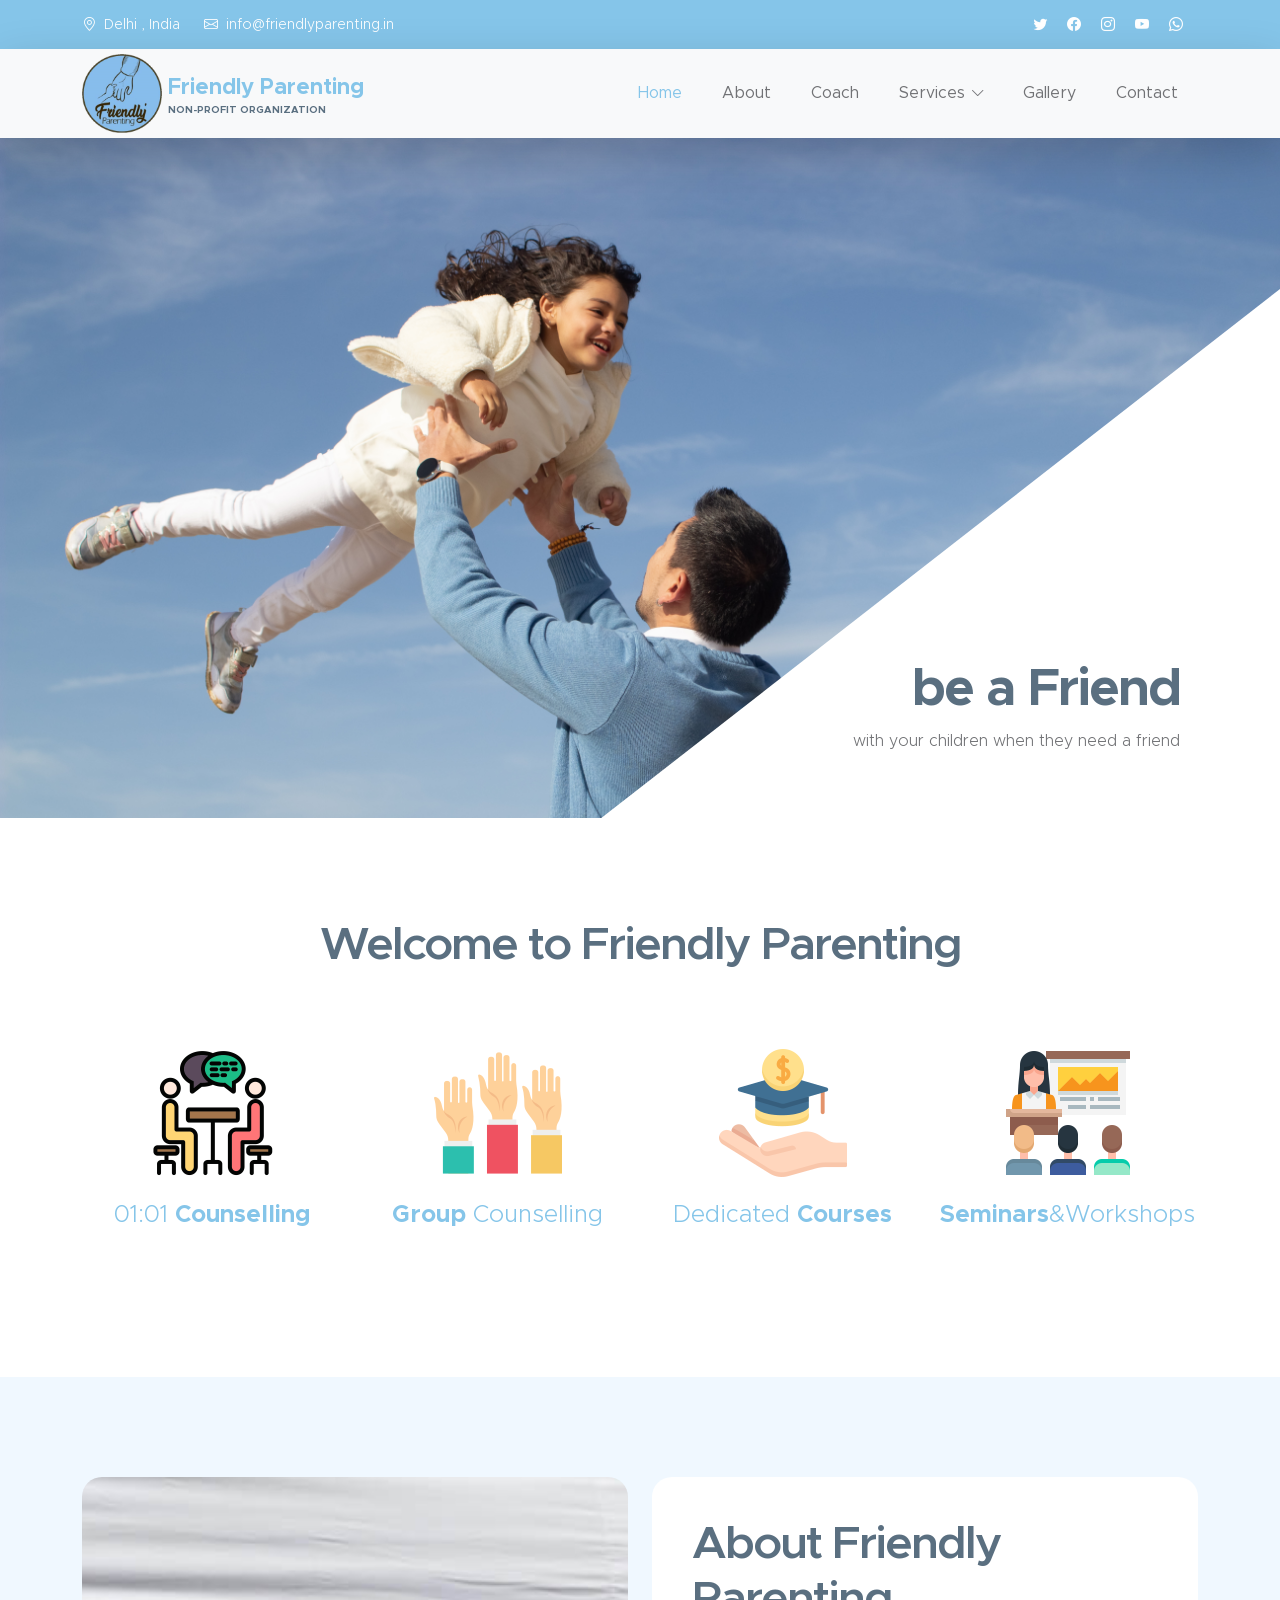
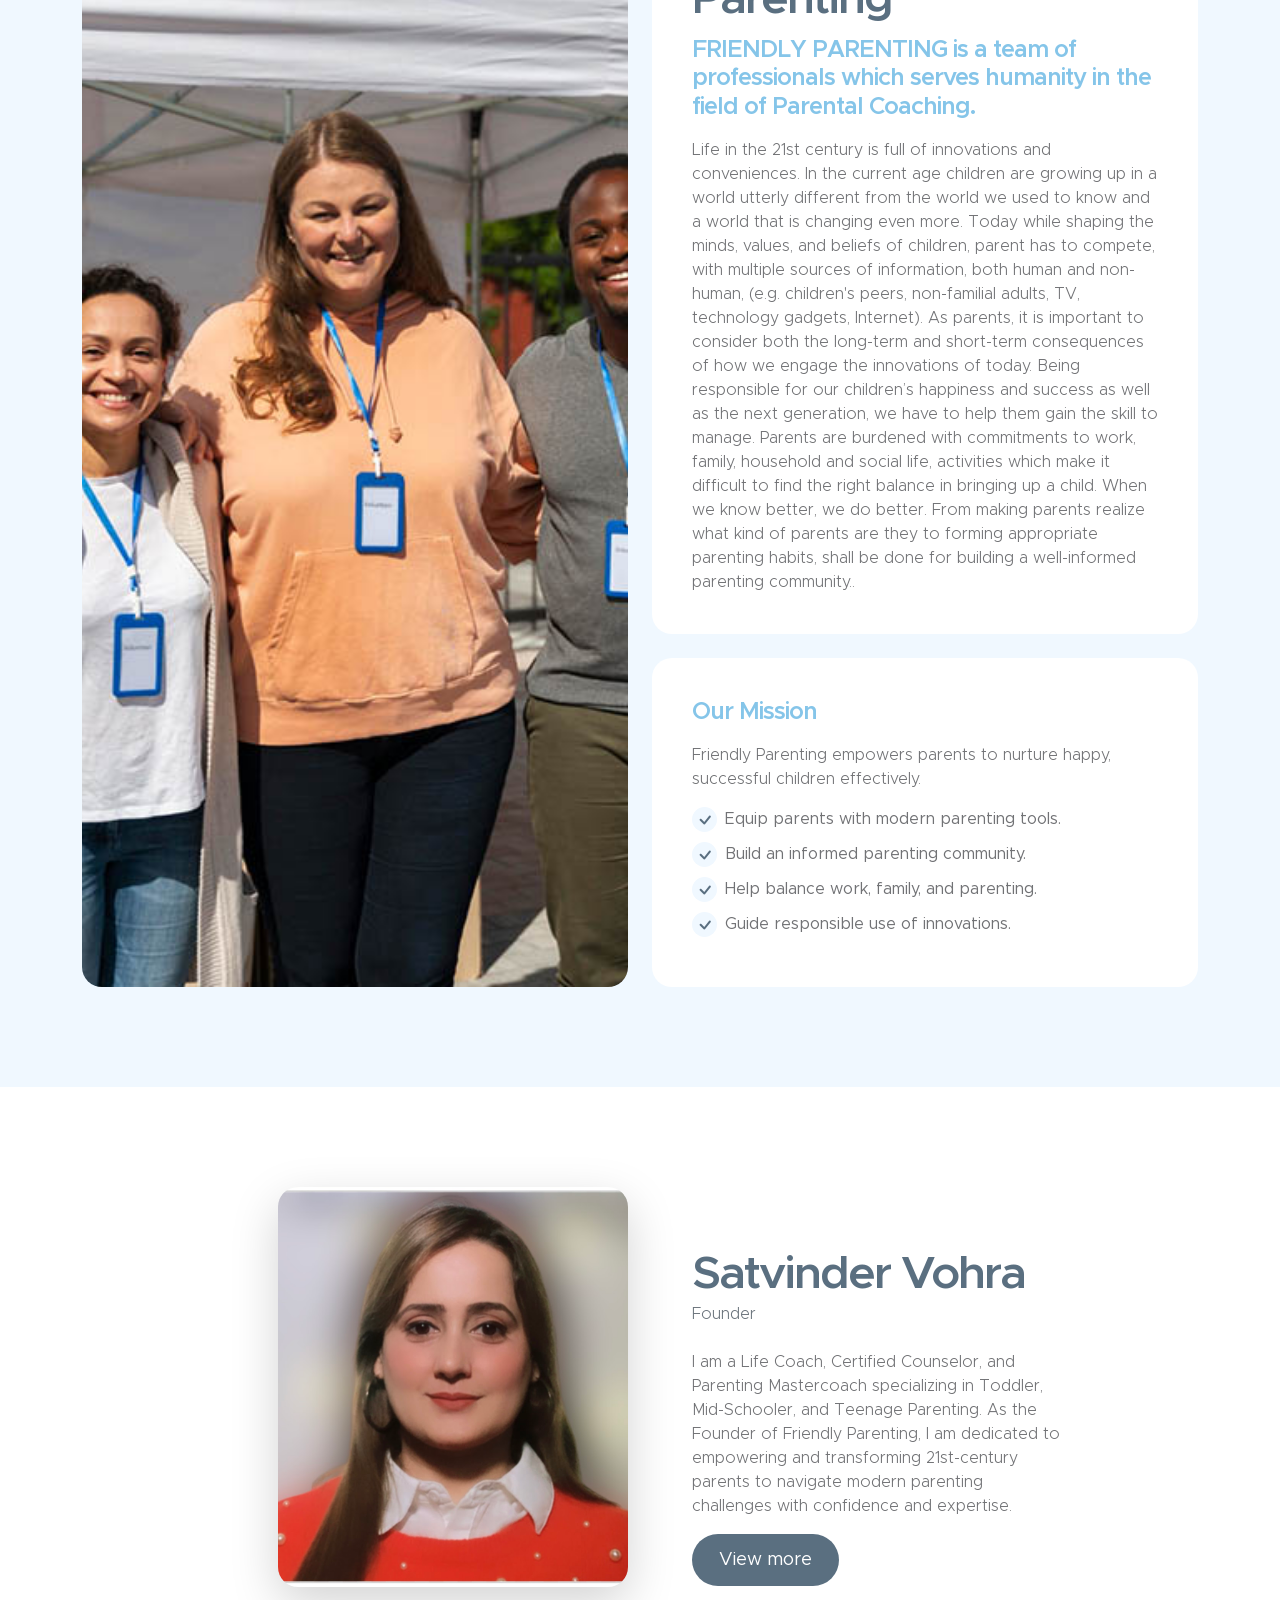
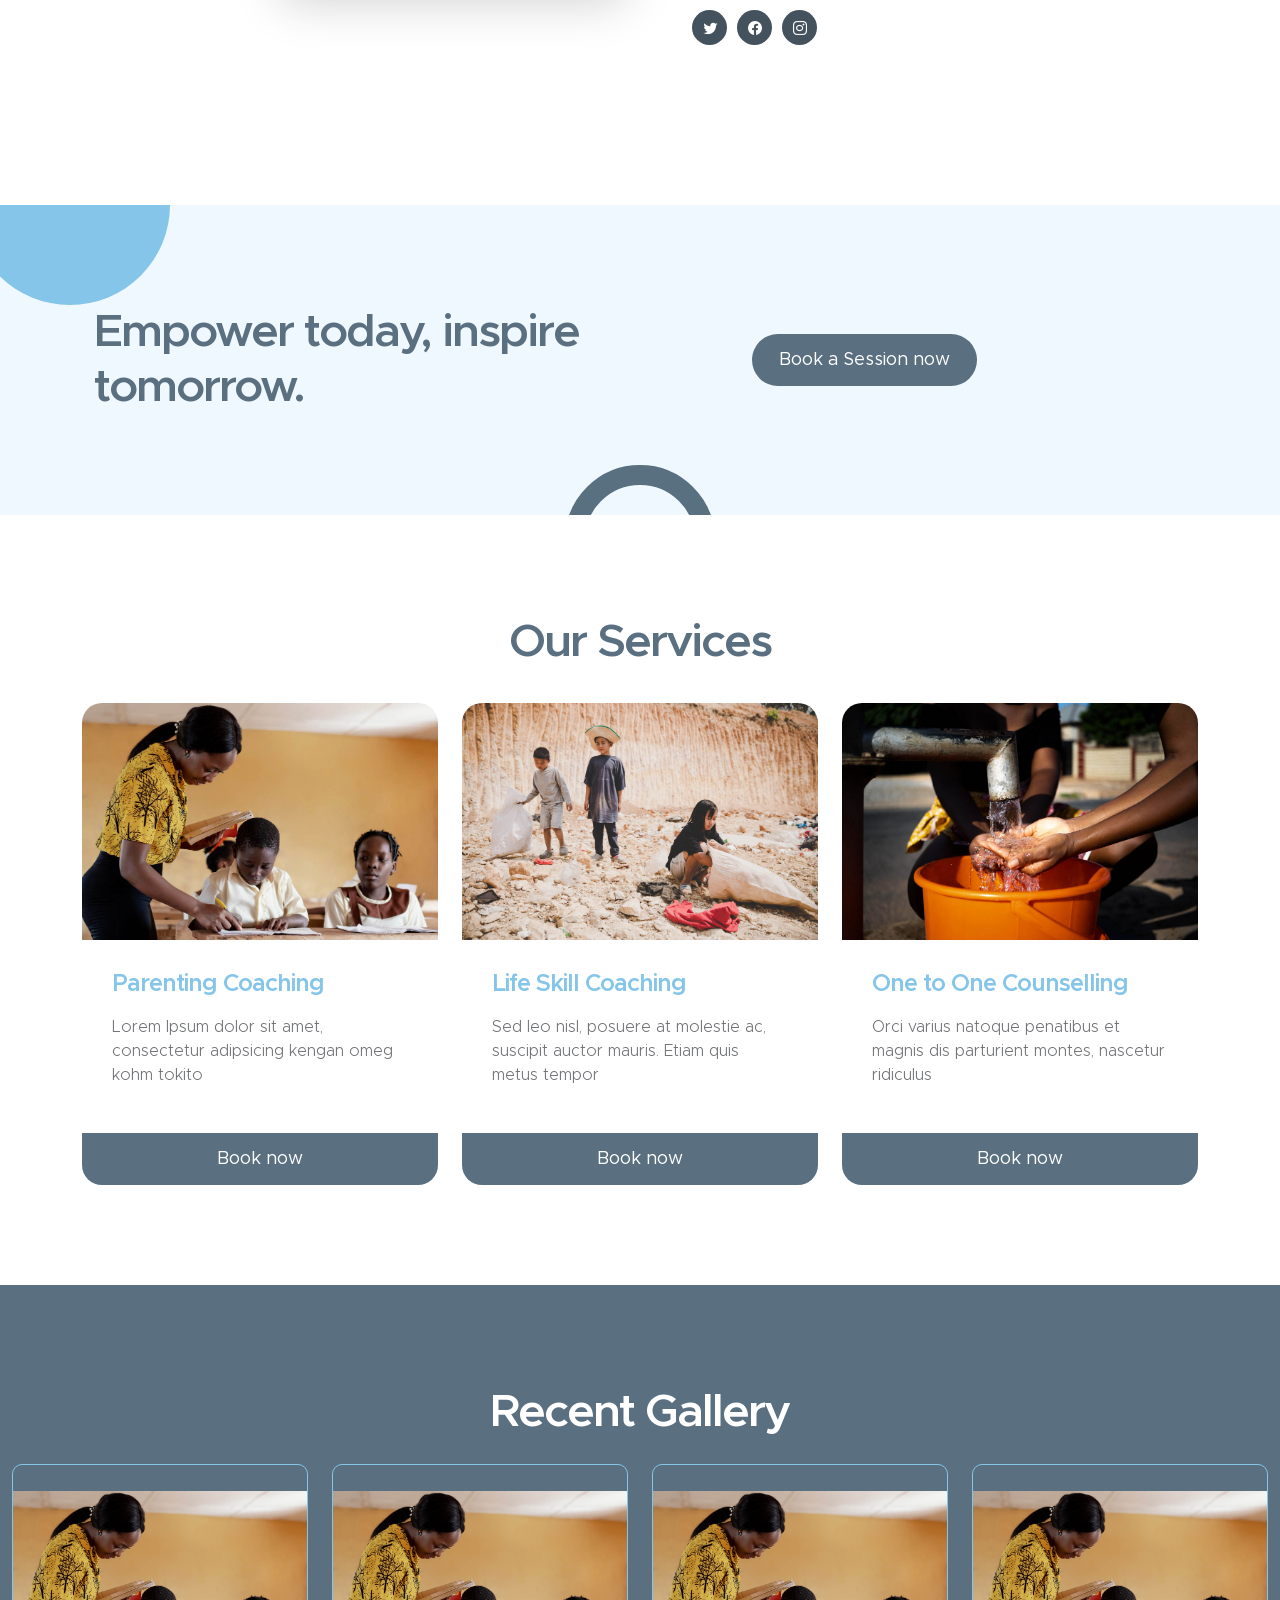
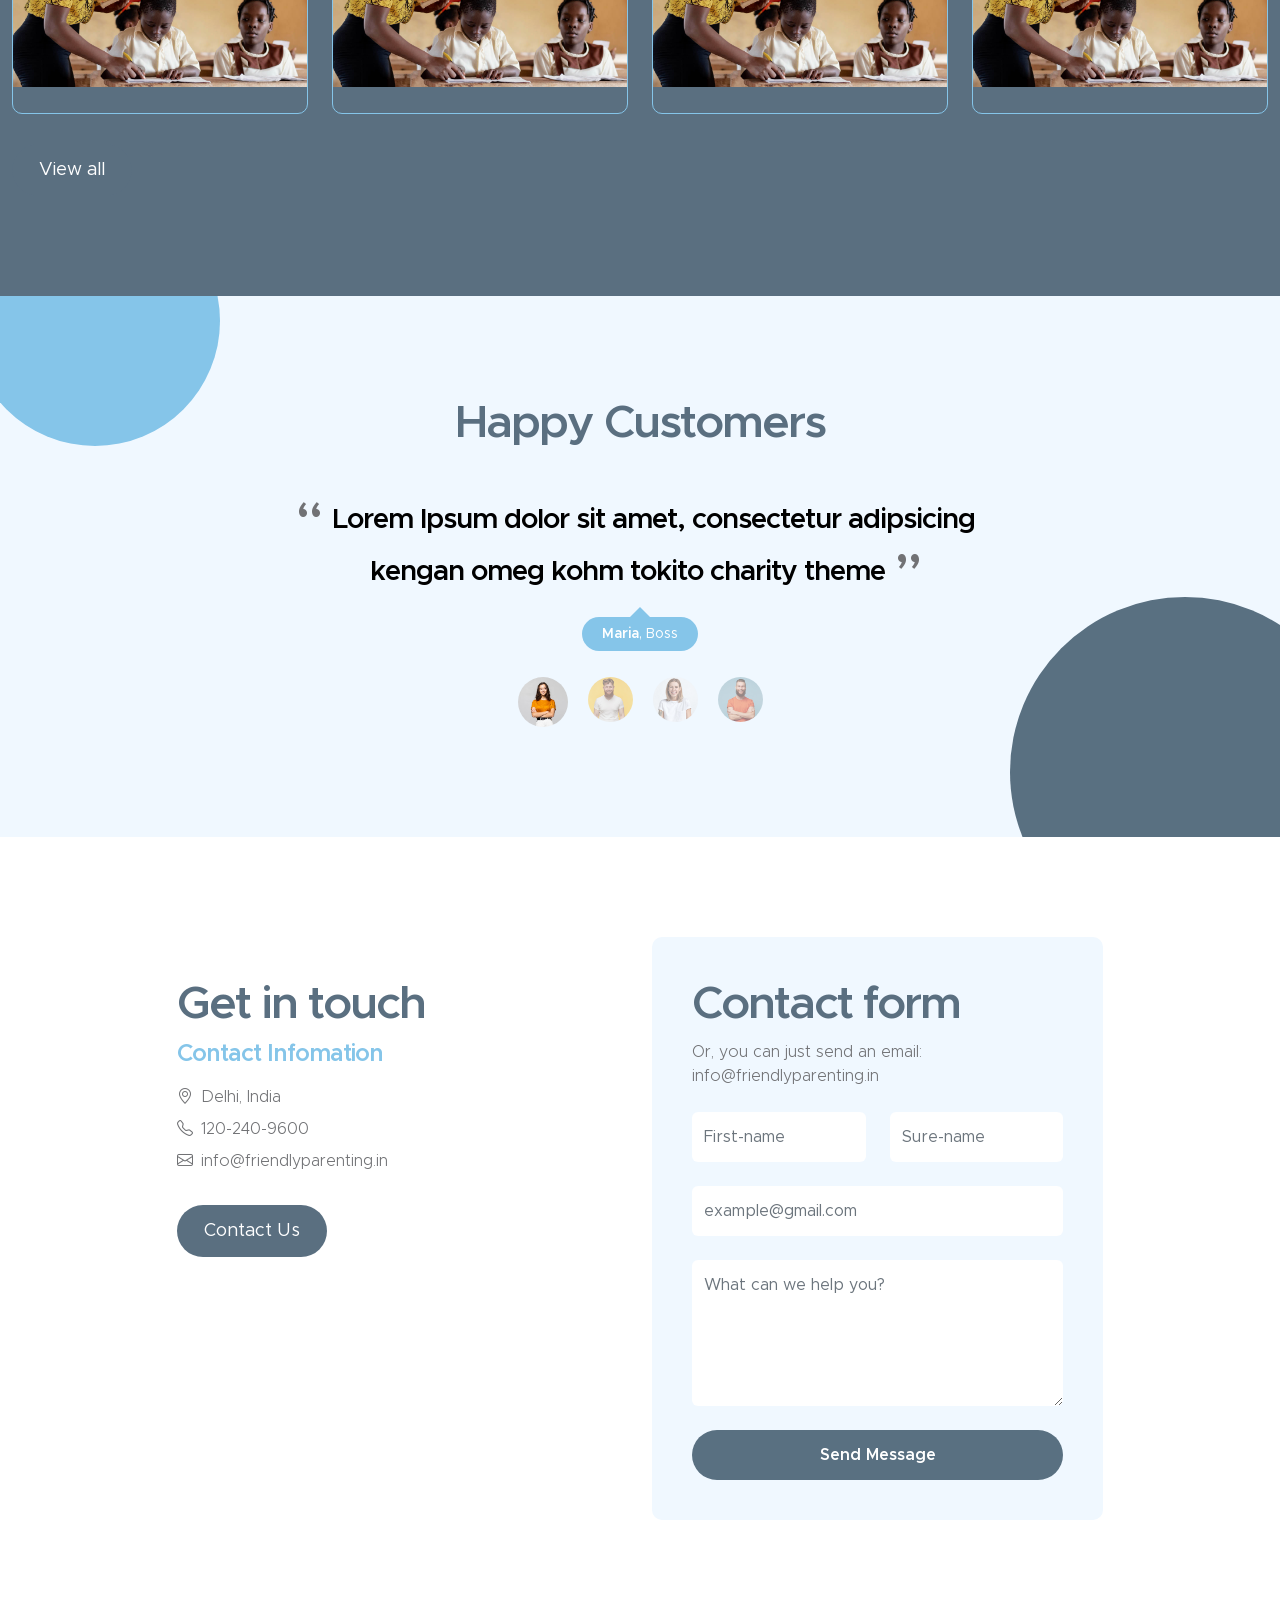
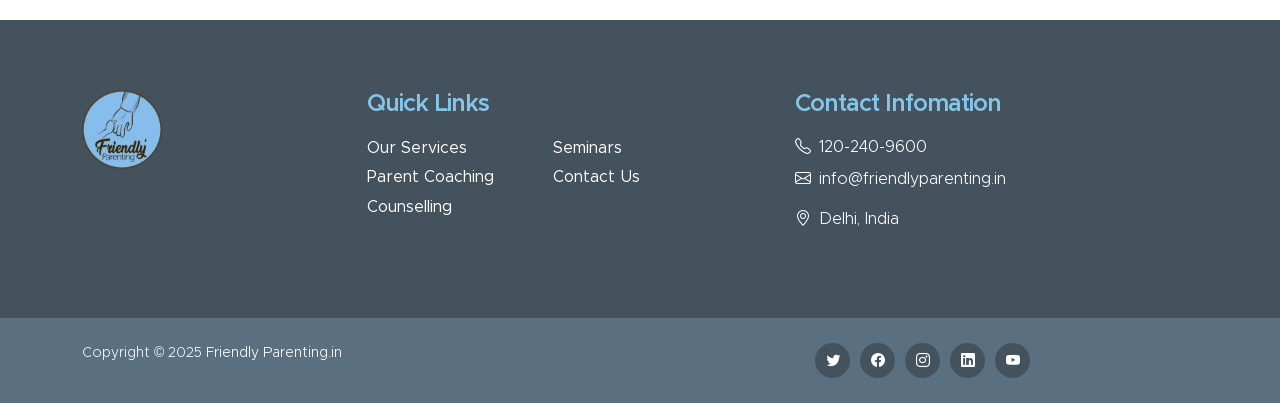
==== index.html @ 9a1f502d "initial commit" ====
<!doctype html>
<html lang="en">

<head>
    <meta charset="utf-8">
    <meta name="viewport" content="width=device-width, initial-scale=1">

    <meta name="description" content="">
    <meta name="author" content="">

    <title>Home - Friendly Parenting</title>

    <!-- CSS FILES -->
    <link href="css/bootstrap.min.css" rel="stylesheet">

    <link href="css/bootstrap-icons.css" rel="stylesheet">

    <link href="css/main.css" rel="stylesheet">
    <!--

TemplateMo 581 Kind Heart Charity

https://templatemo.com/tm-581-kind-heart-charity

-->

</head>

<body id="section_1">

    <header class="site-header">
        <div class="container">
            <div class="row">

                <div class="col-lg-8 col-12 d-flex flex-wrap">
                    <p class="d-flex me-4 mb-0">
                        <i class="bi-geo-alt me-2"></i>
                        Delhi , India
                    </p>

                    <p class="d-flex mb-0">
                        <i class="bi-envelope me-2"></i>

                        <a href="mailto:info@friendlyparenting.in">
                            info@friendlyparenting.in
                        </a>
                    </p>
                </div>

                <div class="col-lg-3 col-12 ms-auto d-lg-block d-none">
                    <ul class="social-icon">
                        <li class="social-icon-item">
                            <a href="#" class="social-icon-link bi-twitter"></a>
                        </li>

                        <li class="social-icon-item">
                            <a href="#" class="social-icon-link bi-facebook"></a>
                        </li>

                        <li class="social-icon-item">
                            <a href="#" class="social-icon-link bi-instagram"></a>
                        </li>

                        <li class="social-icon-item">
                            <a href="#" class="social-icon-link bi-youtube"></a>
                        </li>

                        <li class="social-icon-item">
                            <a href="#" class="social-icon-link bi-whatsapp"></a>
                        </li>
                    </ul>
                </div>

            </div>
        </div>
    </header>

    <nav class="navbar navbar-expand-lg bg-light shadow-lg">
        <div class="container">
            <a class="navbar-brand" href="index.html">
                <img src="images/logo.png" class="logo img-fluid" alt="Kind Heart Charity">
                <span>
                    Friendly Parenting
                    <small>Non-profit Organization</small>
                </span>
            </a>

            <button class="navbar-toggler" type="button" data-bs-toggle="collapse" data-bs-target="#navbarNav"
                aria-controls="navbarNav" aria-expanded="false" aria-label="Toggle navigation">
                <span class="navbar-toggler-icon"></span>
            </button>

            <div class="collapse navbar-collapse" id="navbarNav">
                <ul class="navbar-nav ms-auto">
                    <li class="nav-item">
                        <a class="nav-link click-scroll" href="#top">Home</a>
                    </li>

                    <li class="nav-item">
                        <a class="nav-link click-scroll" href="#section_2">About</a>
                    </li>

                    <li class="nav-item">
                        <a class="nav-link" href="coach.html">Coach</a>
                    </li>

                    <!-- <li class="nav-item">
                        <a class="nav-link click-scroll" href="#section_4">Seminar</a>
                    </li> -->

                    <li class="nav-item dropdown">
                        <a class="nav-link click-scroll dropdown-toggle" href="#section_3"
                            id="navbarLightDropdownMenuLink" role="button" data-bs-toggle="dropdown"
                            aria-expanded="false">Services</a>

                        <ul class="dropdown-menu dropdown-menu-light" aria-labelledby="navbarLightDropdownMenuLink">
                            <li><a class="dropdown-item" href="services-detail.html">Parenting Coaching</a></li>

                            <li><a class="dropdown-item" href="services-detail.html">Life Skill Coaching</a></li>
                            <li><a class="dropdown-item" href="services-detail.html">School Seminar</a></li>
                            <li><a class="dropdown-item" href="services-detail.html">College Seminar</a></li>
                        </ul>
                    </li>


                    <li class="nav-item">
                        <a class="nav-link click-scroll" href="#section_6">Gallery</a>
                    </li>
                    <li class="nav-item">
                        <a class="nav-link click-scroll" href="#section_6">Contact</a>
                    </li>

                    <!-- <li class="nav-item ms-3">
                        <a class="nav-link custom-btn custom-border-btn btn" href="donate.html">Donate</a>
                    </li> -->
                </ul>
            </div>
        </div>
    </nav>

    <main>

        <section class="hero-section hero-section-full-height">
            <div class="container-fluid">
                <div class="row">

                    <div class="col-lg-12 col-12 p-0">
                        <div id="hero-slide" class="carousel carousel-fade slide" data-bs-ride="carousel">
                            <div class="carousel-inner">
                                <div class="carousel-item active">
                                    <img src="images/happy-father-daughter-travelling-together-japanese-family-walking-laughing-fooling-around-lifting-child-up-dad-leisure-family-time-parenting-bright.jpg"
                                        class="carousel-image img-fluid" alt="...">

                                    <div class="carousel-caption d-flex flex-column justify-content-end">
                                        <h1>be a Friend
                                        </h1>

                                        <p>with your children when they need a friend</p>
                                    </div>
                                </div>

                                <div class="carousel-item">
                                    <img src="images/b3.jpg" class="carousel-image img-fluid" alt="...">

                                    <div class="carousel-caption d-flex flex-column justify-content-end">
                                        <h1>be a Teacher</h1>

                                        <p>When your children need a teacher</p>
                                    </div>
                                </div>

                                <div class="carousel-item">
                                    <img src="images/b4.jpg" class="carousel-image img-fluid" alt="...">

                                    <div class="carousel-caption d-flex flex-column justify-content-end">
                                        <h1>be a Counselor</h1>

                                        <p>When your children need a counselor</p>
                                    </div>
                                </div>
                            </div>

                            <button class="carousel-control-prev" type="button" data-bs-target="#hero-slide"
                                data-bs-slide="prev">
                                <span class="carousel-control-prev-icon" aria-hidden="true"></span>
                                <span class="visually-hidden">Previous</span>
                            </button>

                            <button class="carousel-control-next" type="button" data-bs-target="#hero-slide"
                                data-bs-slide="next">
                                <span class="carousel-control-next-icon" aria-hidden="true"></span>
                                <span class="visually-hidden">Next</span>
                            </button>
                        </div>
                    </div>

                </div>
            </div>
        </section>


        <section class="section-padding">
            <div class="container">
                <div class="row">

                    <div class="col-lg-10 col-12 text-center mx-auto">
                        <h2 class="mb-5">Welcome to Friendly Parenting</h2>
                    </div>

                    <div class="col-lg-3 col-md-6 col-12 mb-4 mb-lg-0">
                        <div class="featured-block d-flex justify-content-center align-items-center">
                            <a href="donate.html" class="d-block">
                                <img src="images/icons/consulting.png" class="featured-block-image img-fluid" alt=""
                                    width="128px" height="128px">

                                <p class="featured-block-text">01:01 <strong>Counselling</strong></p>
                            </a>
                        </div>
                    </div>

                    <div class="col-lg-3 col-md-6 col-12 mb-4 mb-lg-0 mb-md-4">
                        <div class="featured-block d-flex justify-content-center align-items-center">
                            <a href="donate.html" class="d-block">
                                <img src="images/icons/hands.png" class="featured-block-image img-fluid" alt="">

                                <p class="featured-block-text"><strong>Group</strong> Counselling</p>
                            </a>
                        </div>
                    </div>

                    <div class="col-lg-3 col-md-6 col-12 mb-4 mb-lg-0 mb-md-4">
                        <div class="featured-block d-flex justify-content-center align-items-center">
                            <a href="donate.html" class="d-block">
                                <img src="images/icons/scholarship.png" class="featured-block-image img-fluid" alt="">

                                <p class="featured-block-text">Dedicated <strong>Courses</strong></p>
                            </a>
                        </div>
                    </div>

                    <div class="col-lg-3 col-md-6 col-12 mb-4 mb-lg-0">
                        <div class="featured-block d-flex justify-content-center align-items-center">
                            <a href="donate.html" class="d-block">
                                <img src="images/icons/seminar.png" class="featured-block-image img-fluid" alt=""
                                    width="128px" height="128px">

                                <p class="featured-block-text"><strong>Seminars</strong>&Workshops</p>
                            </a>
                        </div>
                    </div>

                </div>
            </div>
        </section>

        <section class="section-padding section-bg" id="section_2">
            <div class="container">
                <div class="row">

                    <div class="col-lg-6 col-12 mb-5 mb-lg-0">
                        <img src="images/group-people-volunteering-foodbank-poor-people.jpg"
                            class="custom-text-box-image img-fluid" alt="">
                    </div>

                    <div class="col-lg-6 col-12">
                        <div class="custom-text-box">
                            <h2 class="mb-2">About Friendly Parenting</h2>

                            <h5 class="mb-3">FRIENDLY PARENTING is a team of professionals which serves humanity in the
                                field of Parental Coaching.</h5>

                            <p class="mb-0">Life in the 21st century is full of innovations and conveniences. In the
                                current age children are growing up in a world utterly different from the world we used
                                to know and a world that is changing even more.


                                Today while shaping the minds, values, and beliefs of children, parent has to compete,
                                with multiple sources of information, both human and non-human, (e.g. children's peers,
                                non-familial adults, TV, technology gadgets, Internet). As parents, it is important to
                                consider both the long-term and short-term consequences of how we engage the innovations
                                of today.

                                Being responsible for our children’s happiness and success as well as the next
                                generation, we have to help them gain the skill to manage.



                                Parents are burdened with commitments to work, family, household and social life,
                                activities which make it difficult to find the right balance in bringing up a child.



                                When we know better, we do better.

                                From making parents realize what kind of parents are they to forming appropriate
                                parenting habits, shall be done for building a well-informed parenting community..</p>
                        </div>

                        <div class="row">
                            <div class="col-lg-12 col-md-12 col-12">
                                <div class="custom-text-box mb-lg-0">
                                    <h5 class="mb-3">Our Mission</h5>

                                    <p>Friendly Parenting empowers parents to nurture happy, successful children
                                        effectively.</p>

                                    <ul class="custom-list mt-2">
                                        <li class="custom-list-item d-flex">
                                            <i class="bi-check custom-text-box-icon me-2"></i>
                                            Equip parents with modern parenting tools.
                                        </li>

                                        <li class="custom-list-item d-flex">
                                            <i class="bi-check custom-text-box-icon me-2"></i>
                                            Build an informed parenting community.
                                        </li>
                                        <li class="custom-list-item d-flex">
                                            <i class="bi-check custom-text-box-icon me-2"></i>
                                            Help balance work, family, and parenting.
                                        </li>
                                        <li class="custom-list-item d-flex">
                                            <i class="bi-check custom-text-box-icon me-2"></i>
                                            Guide responsible use of innovations.
                                        </li>
                                    </ul>
                                </div>
                            </div>

                            <!-- <div class="col-lg-6 col-md-6 col-12">
                                <div class="custom-text-box d-flex flex-wrap d-lg-block mb-lg-0">
                                    <div class="counter-thumb">
                                        <div class="d-flex">
                                            <span class="counter-number" data-from="1" data-to="2009"
                                                data-speed="1000"></span>
                                            <span class="counter-number-text"></span>
                                        </div>

                                        <span class="counter-text">Founded</span>
                                    </div>

                                    <div class="counter-thumb mt-4">
                                        <div class="d-flex">
                                            <span class="counter-number" data-from="1" data-to="120"
                                                data-speed="1000"></span>
                                            <span class="counter-number-text">B</span>
                                        </div>

                                        <span class="counter-text">Donations</span>
                                    </div>
                                </div>
                            </div> -->
                        </div>
                    </div>

                </div>
            </div>
        </section>


        <section class="about-section section-padding">
            <div class="container">
                <div class="row">

                    <div class="col-lg-6 col-md-5 col-12">
                        <img src="images/coach.jpg" class="about-image ms-lg-auto bg-light shadow-lg img-fluid" alt="">
                    </div>

                    <div class="col-lg-5 col-md-7 col-12">
                        <div class="custom-text-block">
                            <h2 class="mb-0">Satvinder Vohra </h2>

                            <p class="text-muted mb-lg-4 mb-md-4">Founder</p>

                            <p>I am a Life Coach, Certified Counselor, and Parenting Mastercoach specializing in
                                Toddler, Mid-Schooler, and Teenage Parenting. As the Founder of Friendly Parenting, I am
                                dedicated to empowering and transforming 21st-century parents to navigate modern
                                parenting challenges with confidence and expertise.</p>
                            <a href="#section_4" class="custom-btn btn smoothscroll">View more</a>

                            <ul class="social-icon mt-4">
                                <li class="social-icon-item">
                                    <a href="#" class="social-icon-link bi-twitter"></a>
                                </li>

                                <li class="social-icon-item">
                                    <a href="#" class="social-icon-link bi-facebook"></a>
                                </li>

                                <li class="social-icon-item">
                                    <a href="#" class="social-icon-link bi-instagram"></a>
                                </li>
                            </ul>
                        </div>
                    </div>

                </div>
            </div>
        </section>

        <section class="cta-section section-padding section-bg">
            <div class="container">
                <div class="row justify-content-center align-items-center ms-auto">

                    <div class="col-lg-7 col-12">
                        <h2 class="mb-0">Empower today, inspire tomorrow.</h2>
                    </div>

                    <div class="col-lg-5 col-12 ">
                        <a href="#section_4" class="custom-btn btn smoothscroll">Book a Session now</a>
                    </div>

                </div>
            </div>
        </section>


        <section class="section-padding" id="section_3">
            <div class="container">
                <div class="row">

                    <div class="col-lg-12 col-12 text-center mb-4">
                        <h2>Our Services</h2>
                    </div>

                    <div class="col-lg-4 col-md-6 col-12 mb-4 mb-lg-0">
                        <div class="custom-block-wrap">
                            <img src="images/causes/group-african-kids-paying-attention-class.jpg"
                                class="custom-block-image img-fluid" alt="">

                            <div class="custom-block">
                                <div class="custom-block-body">
                                    <h5 class="mb-3">Parenting Coaching</h5>

                                    <p>Lorem Ipsum dolor sit amet, consectetur adipsicing kengan omeg kohm tokito</p>

                                    <!-- <div class="progress mt-4">
                                        <div class="progress-bar w-75" role="progressbar" aria-valuenow="75"
                                            aria-valuemin="0" aria-valuemax="100"></div>
                                    </div> -->

                                    <!-- <div class="d-flex align-items-center my-2">
                                         <p class="mb-0">
                                            <strong>Raised:</strong>
                                            $18,500
                                        </p>

                                        
                                    </div> -->
                                </div>

                                <a href="donate.html" class="custom-btn btn">Book now</a>
                            </div>
                        </div>
                    </div>

                    <div class="col-lg-4 col-md-6 col-12 mb-4 mb-lg-0">
                        <div class="custom-block-wrap">
                            <img src="images/causes/poor-child-landfill-looks-forward-with-hope.jpg"
                                class="custom-block-image img-fluid" alt="">

                            <div class="custom-block">
                                <div class="custom-block-body">
                                    <h5 class="mb-3">Life Skill Coaching</h5>

                                    <p>Sed leo nisl, posuere at molestie ac, suscipit auctor mauris. Etiam quis metus
                                        tempor</p>

                                    <!-- <div class="progress mt-4">
                                        <div class="progress-bar w-50" role="progressbar" aria-valuenow="50"
                                            aria-valuemin="0" aria-valuemax="100"></div>
                                    </div> -->

                                    <!-- <div class="d-flex align-items-center my-2">
                                        <p class="mb-0">
                                            <strong>Raised:</strong>
                                            $27,600
                                        </p>

                                        <p class="ms-auto mb-0">
                                            <strong>Goal:</strong>
                                            $60,000
                                        </p>
                                    </div> -->
                                </div>

                                <a href="donate.html" class="custom-btn btn">Book now</a>
                            </div>
                        </div>
                    </div>

                    <div class="col-lg-4 col-md-6 col-12">
                        <div class="custom-block-wrap">
                            <img src="images/causes/african-woman-pouring-water-recipient-outdoors.jpg"
                                class="custom-block-image img-fluid" alt="">

                            <div class="custom-block">
                                <div class="custom-block-body">
                                    <h5 class="mb-3">One to One Counselling</h5>

                                    <p>Orci varius natoque penatibus et magnis dis parturient montes, nascetur ridiculus
                                    </p>

                                    <!-- <div class="progress mt-4">
                                        <div class="progress-bar w-100" role="progressbar" aria-valuenow="100"
                                            aria-valuemin="0" aria-valuemax="100"></div>
                                    </div> -->

                                    <!-- <div class="d-flex align-items-center my-2">
                                        <p class="mb-0">
                                            <strong>Raised:</strong>
                                            $84,600
                                        </p>

                                        <p class="ms-auto mb-0">
                                            <strong>Goal:</strong>
                                            $100,000
                                        </p>
                                    </div> -->
                                </div>

                                <a href="donate.html" class="custom-btn btn">Book now</a>
                            </div>
                        </div>
                    </div>

                </div>
            </div>
        </section>

        <section class="volunteer-section section-padding" id="section_4">
            <h2 class="text-white text-center mb-4 mt-0">Recent Gallery</h2>
            <!-- <div class="container">
                <div class="row">

                    <h2 class="text-white mb-4">Recent Gallery</h2>
                    <div class="col-lg-4 col-md-6 col-12 mb-4 mb-lg-0">
                        <div class="custom-block-wrap">
                            <img src="images/causes/group-african-kids-paying-attention-class.jpg"
                                class="custom-block-image img-fluid" alt="">
                        </div>
                    </div>


                    <div class="col-lg-6 col-12">
                        <img src="images/smiling-casual-woman-dressed-volunteer-t-shirt-with-badge.jpg"
                            class="volunteer-image img-fluid" alt="">

                        <div class="custom-block-body text-center">
                            <h4 class="text-white mt-lg-3 mb-lg-3">About Volunteering</h4>

                            <p class="text-white">Lorem Ipsum dolor sit amet, consectetur adipsicing kengan omeg kohm
                                tokito Professional charity theme based</p>
                        </div>
                    </div>

                </div>
            </div> -->
            <div class="gallery-sec pt-50 pb-50">
                <div class="container-fluid">

                    <div class="row">
                        <div class="gallery-area">
                            <div class="gallery-container row">
                                <div class="col-xs-12 col-sm-6 col-md-3">
                                    <div class="gallery-item">
                                        <img src="images/causes/group-african-kids-paying-attention-class.jpg" alt="" />
                                        <div class="gallery-overlay">
                                            <div class="gallery-overlay-text">
                                                <span class="gallery-button">
                                                    <a href="images/causes/group-african-kids-paying-attention-class.jpg"
                                                        class="gallery-photo"><i class="icofont-image"></i></a>

                                                </span>
                                            </div>
                                        </div>
                                    </div>
                                </div>
                                <div class="col-xs-12 col-sm-6 col-md-3">
                                    <div class="gallery-item">
                                        <img src="images/causes/group-african-kids-paying-attention-class.jpg" alt="" />
                                        <div class="gallery-overlay">
                                            <div class="gallery-overlay-text">
                                                <span class="gallery-button">
                                                    <a href="images/causes/group-african-kids-paying-attention-class.jpg"
                                                        class="gallery-photo"><i class="icofont-image"></i></a>

                                                </span>
                                            </div>
                                        </div>
                                    </div>
                                </div>
                                <div class="col-xs-12 col-sm-6 col-md-3">
                                    <div class="gallery-item">
                                        <img src="images/causes/group-african-kids-paying-attention-class.jpg" alt="" />
                                        <div class="gallery-overlay">
                                            <div class="gallery-overlay-text">
                                                <span class="gallery-button">
                                                    <a href="images/causes/group-african-kids-paying-attention-class.jpg"
                                                        class="gallery-photo"><i class="icofont-image"></i></a>

                                                </span>
                                            </div>
                                        </div>
                                    </div>
                                </div>
                                <div class="col-xs-12 col-sm-6 col-md-3">
                                    <div class="gallery-item">
                                        <img src="images/causes/group-african-kids-paying-attention-class.jpg" alt="" />
                                        <div class="gallery-overlay">
                                            <div class="gallery-overlay-text">
                                                <span class="gallery-button">
                                                    <a href="images/causes/group-african-kids-paying-attention-class.jpg"
                                                        class="gallery-photo"><i class="icofont-image"></i></a>

                                                </span>
                                            </div>
                                        </div>
                                    </div>
                                </div>
                                <!-- Gallery Item Block End -->

                            </div>
                            <a href="#section_4" class="custom-btn btn smoothscroll">View all</a>

                        </div>
                    </div>
                </div>
            </div>
        </section>

        <!-- <section class="news-section section-padding" id="section_5">
            <div class="container">
                <div class="row">

                    <div class="col-lg-12 col-12 mb-5">
                        <h2>Latest News</h2>
                    </div>

                    <div class="col-lg-7 col-12">
                        <div class="news-block">
                            <div class="news-block-top">
                                <a href="news-detail.html">
                                    <img src="images/news/medium-shot-volunteers-with-clothing-donations.jpg"
                                        class="news-image img-fluid" alt="">
                                </a>

                                <div class="news-category-block">
                                    <a href="#" class="category-block-link">
                                        Lifestyle,
                                    </a>

                                    <a href="#" class="category-block-link">
                                        Clothing Donation
                                    </a>
                                </div>
                            </div>

                            <div class="news-block-info">
                                <div class="d-flex mt-2">
                                    <div class="news-block-date">
                                        <p>
                                            <i class="bi-calendar4 custom-icon me-1"></i>
                                            October 12, 2036
                                        </p>
                                    </div>

                                    <div class="news-block-author mx-5">
                                        <p>
                                            <i class="bi-person custom-icon me-1"></i>
                                            By Admin
                                        </p>
                                    </div>

                                    <div class="news-block-comment">
                                        <p>
                                            <i class="bi-chat-left custom-icon me-1"></i>
                                            32 Comments
                                        </p>
                                    </div>
                                </div>

                                <div class="news-block-title mb-2">
                                    <h4><a href="news-detail.html" class="news-block-title-link">Clothing donation to
                                            urban area</a></h4>
                                </div>

                                <div class="news-block-body">
                                    <p>Lorem Ipsum dolor sit amet, consectetur adipsicing kengan omeg kohm tokito
                                        Professional charity theme based on Bootstrap</p>
                                </div>
                            </div>
                        </div>

                        <div class="news-block mt-3">
                            <div class="news-block-top">
                                <a href="news-detail.html">
                                    <img src="images/news/medium-shot-people-collecting-foodstuff.jpg"
                                        class="news-image img-fluid" alt="">
                                </a>

                                <div class="news-category-block">
                                    <a href="#" class="category-block-link">
                                        Food,
                                    </a>

                                    <a href="#" class="category-block-link">
                                        Donation,
                                    </a>

                                    <a href="#" class="category-block-link">
                                        Caring
                                    </a>
                                </div>
                            </div>

                            <div class="news-block-info">
                                <div class="d-flex mt-2">
                                    <div class="news-block-date">
                                        <p>
                                            <i class="bi-calendar4 custom-icon me-1"></i>
                                            October 20, 2036
                                        </p>
                                    </div>

                                    <div class="news-block-author mx-5">
                                        <p>
                                            <i class="bi-person custom-icon me-1"></i>
                                            By Admin
                                        </p>
                                    </div>

                                    <div class="news-block-comment">
                                        <p>
                                            <i class="bi-chat-left custom-icon me-1"></i>
                                            35 Comments
                                        </p>
                                    </div>
                                </div>

                                <div class="news-block-title mb-2">
                                    <h4><a href="news-detail.html" class="news-block-title-link">Food donation area</a>
                                    </h4>
                                </div>

                                <div class="news-block-body">
                                    <p>Sed leo nisl, posuere at molestie ac, suscipit auctor mauris. Etiam quis metus
                                        elementum, tempor risus vel, condimentum orci</p>
                                </div>
                            </div>
                        </div>
                    </div>

                    <div class="col-lg-4 col-12 mx-auto">
                        <form class="custom-form search-form" action="#" method="get" role="form">
                            <input name="search" type="search" class="form-control" id="search" placeholder="Search"
                                aria-label="Search">

                            <button type="submit" class="form-control">
                                <i class="bi-search"></i>
                            </button>
                        </form>

                        <h5 class="mt-5 mb-3">Recent news</h5>

                        <div class="news-block news-block-two-col d-flex mt-4">
                            <div class="news-block-two-col-image-wrap">
                                <a href="news-detail.html">
                                    <img src="images/news/africa-humanitarian-aid-doctor.jpg"
                                        class="news-image img-fluid" alt="">
                                </a>
                            </div>

                            <div class="news-block-two-col-info">
                                <div class="news-block-title mb-2">
                                    <h6><a href="news-detail.html" class="news-block-title-link">Food donation area</a>
                                    </h6>
                                </div>

                                <div class="news-block-date">
                                    <p>
                                        <i class="bi-calendar4 custom-icon me-1"></i>
                                        October 16, 2036
                                    </p>
                                </div>
                            </div>
                        </div>

                        <div class="news-block news-block-two-col d-flex mt-4">
                            <div class="news-block-two-col-image-wrap">
                                <a href="news-detail.html">
                                    <img src="images/news/close-up-happy-people-working-together.jpg"
                                        class="news-image img-fluid" alt="">
                                </a>
                            </div>

                            <div class="news-block-two-col-info">
                                <div class="news-block-title mb-2">
                                    <h6><a href="news-detail.html" class="news-block-title-link">Volunteering Clean</a>
                                    </h6>
                                </div>

                                <div class="news-block-date">
                                    <p>
                                        <i class="bi-calendar4 custom-icon me-1"></i>
                                        October 24, 2036
                                    </p>
                                </div>
                            </div>
                        </div>

                        <div class="category-block d-flex flex-column">
                            <h5 class="mb-3">Categories</h5>

                            <a href="#" class="category-block-link">
                                Drinking water
                                <span class="badge">20</span>
                            </a>

                            <a href="#" class="category-block-link">
                                Food Donation
                                <span class="badge">30</span>
                            </a>

                            <a href="#" class="category-block-link">
                                Children Education
                                <span class="badge">10</span>
                            </a>

                            <a href="#" class="category-block-link">
                                Poverty Development
                                <span class="badge">15</span>
                            </a>

                            <a href="#" class="category-block-link">
                                Clothing Donation
                                <span class="badge">20</span>
                            </a>
                        </div>

                        <div class="tags-block">
                            <h5 class="mb-3">Tags</h5>

                            <a href="#" class="tags-block-link">
                                Donation
                            </a>

                            <a href="#" class="tags-block-link">
                                Clothing
                            </a>

                            <a href="#" class="tags-block-link">
                                Food
                            </a>

                            <a href="#" class="tags-block-link">
                                Children
                            </a>

                            <a href="#" class="tags-block-link">
                                Education
                            </a>

                            <a href="#" class="tags-block-link">
                                Poverty
                            </a>

                            <a href="#" class="tags-block-link">
                                Clean Water
                            </a>
                        </div>

                        <form class="custom-form subscribe-form" action="#" method="get" role="form">
                            <h5 class="mb-4">Newsletter Form</h5>

                            <input type="email" name="subscribe-email" id="subscribe-email" pattern="[^ @]*@[^ @]*"
                                class="form-control" placeholder="Email Address" required>

                            <div class="col-lg-12 col-12">
                                <button type="submit" class="form-control">Subscribe</button>
                            </div>
                        </form>
                    </div>

                </div>
            </div>
        </section> -->


        <section class="testimonial-section section-padding section-bg">
            <div class="container">
                <div class="row">

                    <div class="col-lg-8 col-12 mx-auto">
                        <h2 class="mb-lg-3">Happy Customers</h2>

                        <div id="testimonial-carousel" class="carousel carousel-fade slide" data-bs-ride="carousel">

                            <div class="carousel-inner">
                                <div class="carousel-item active">
                                    <div class="carousel-caption">
                                        <h4 class="carousel-title">Lorem Ipsum dolor sit amet, consectetur adipsicing
                                            kengan omeg kohm tokito charity theme</h4>

                                        <small class="carousel-name"><span class="carousel-name-title">Maria</span>,
                                            Boss</small>
                                    </div>
                                </div>

                                <div class="carousel-item">
                                    <div class="carousel-caption">
                                        <h4 class="carousel-title">Sed leo nisl, posuere at molestie ac, suscipit auctor
                                            mauris quis metus tempor orci</h4>

                                        <small class="carousel-name"><span class="carousel-name-title">Thomas</span>,
                                            Partner</small>
                                    </div>
                                </div>

                                <div class="carousel-item">
                                    <div class="carousel-caption">
                                        <h4 class="carousel-title">Lorem Ipsum dolor sit amet, consectetur adipsicing
                                            kengan omeg kohm tokito charity theme</h4>

                                        <small class="carousel-name"><span class="carousel-name-title">Jane</span>,
                                            Advisor</small>
                                    </div>
                                </div>

                                <div class="carousel-item">
                                    <div class="carousel-caption">
                                        <h4 class="carousel-title">Sed leo nisl, posuere at molestie ac, suscipit auctor
                                            mauris quis metus tempor orci</h4>

                                        <small class="carousel-name"><span class="carousel-name-title">Bob</span>,
                                            Entreprenuer</small>
                                    </div>
                                </div>

                                <ol class="carousel-indicators">
                                    <li data-bs-target="#testimonial-carousel" data-bs-slide-to="0" class="active">
                                        <img src="images/avatar/portrait-beautiful-young-woman-standing-grey-wall.jpg"
                                            class="img-fluid rounded-circle avatar-image" alt="avatar">
                                    </li>

                                    <li data-bs-target="#testimonial-carousel" data-bs-slide-to="1" class="">
                                        <img src="images/avatar/portrait-young-redhead-bearded-male.jpg"
                                            class="img-fluid rounded-circle avatar-image" alt="avatar">
                                    </li>

                                    <li data-bs-target="#testimonial-carousel" data-bs-slide-to="2" class="">
                                        <img src="images/avatar/pretty-blonde-woman-wearing-white-t-shirt.jpg"
                                            class="img-fluid rounded-circle avatar-image" alt="avatar">
                                    </li>

                                    <li data-bs-target="#testimonial-carousel" data-bs-slide-to="3" class="">
                                        <img src="images/avatar/studio-portrait-emotional-happy-funny.jpg"
                                            class="img-fluid rounded-circle avatar-image" alt="avatar">
                                    </li>
                                </ol>

                            </div>
                        </div>
                    </div>

                </div>
            </div>
        </section>


        <section class="contact-section section-padding" id="section_6">
            <div class="container">
                <div class="row">

                    <div class="col-lg-4 col-12 ms-auto mb-5 mb-lg-0">
                        <div class="contact-info-wrap">
                            <h2>Get in touch</h2>



                            <div class="contact-info">
                                <h5 class="mb-3">Contact Infomation</h5>

                                <p class="d-flex mb-2">
                                    <i class="bi-geo-alt me-2"></i>
                                    Delhi, India
                                </p>

                                <p class="d-flex mb-2">
                                    <i class="bi-telephone me-2"></i>

                                    <a href="tel: 120-240-9600">
                                        120-240-9600
                                    </a>
                                </p>

                                <p class="d-flex">
                                    <i class="bi-envelope me-2"></i>

                                    <a href="mailto:info@friendlyparenting.in">
                                        info@friendlyparenting.in
                                    </a>
                                </p>

                                <a href="#" class="custom-btn btn mt-3">Contact Us</a>
                            </div>
                        </div>
                    </div>

                    <div class="col-lg-5 col-12 mx-auto">
                        <form class="custom-form contact-form" action="#" method="post" role="form">
                            <h2>Contact form</h2>

                            <p class="mb-4">Or, you can just send an email:
                                <a href="#">info@friendlyparenting.in</a>
                            </p>
                            <div class="row">
                                <div class="col-lg-6 col-md-6 col-12">
                                    <input type="text" name="first-name" id="first-name" class="form-control"
                                        placeholder="First-name" required>
                                </div>

                                <div class="col-lg-6 col-md-6 col-12">
                                    <input type="text" name="last-name" id="last-name" class="form-control"
                                        placeholder="Sure-name" required>
                                </div>
                            </div>

                            <input type="email" name="email" id="email" pattern="[^ @]*@[^ @]*" class="form-control"
                                placeholder="example@gmail.com" required>

                            <textarea name="message" rows="5" class="form-control" id="message"
                                placeholder="What can we help you?"></textarea>

                            <button type="submit" class="form-control">Send Message</button>
                        </form>
                    </div>

                </div>
            </div>
        </section>
    </main>

    <footer class="site-footer">
        <div class="container">
            <div class="row">
                <div class="col-lg-3 col-12 mb-4">
                    <img src="images/logo.png" class="logo img-fluid" alt="">
                </div>

                <div class="col-lg-4 col-md-6 col-12 mb-4">
                    <h5 class="site-footer-title mb-3">Quick Links</h5>

                    <ul class="footer-menu">
                        <li class="footer-menu-item"><a href="#" class="footer-menu-link">Our Services</a></li>

                        <li class="footer-menu-item"><a href="#" class="footer-menu-link">Parent Coaching</a></li>

                        <li class="footer-menu-item"><a href="#" class="footer-menu-link">Counselling </a></li>

                        <li class="footer-menu-item"><a href="#" class="footer-menu-link">Seminars</a></li>

                        <li class="footer-menu-item"><a href="#" class="footer-menu-link">Contact Us</a></li>
                    </ul>
                </div>

                <div class="col-lg-4 col-md-6 col-12 mx-auto">
                    <h5 class="site-footer-title mb-3">Contact Infomation</h5>

                    <p class="text-white d-flex mb-2">
                        <i class="bi-telephone me-2"></i>

                        <a href="tel: 120-240-9600" class="site-footer-link">
                            120-240-9600
                        </a>
                    </p>

                    <p class="text-white d-flex">
                        <i class="bi-envelope me-2"></i>

                        <a href="mailto:info@friendlyparenting.in" class="site-footer-link">
                            info@friendlyparenting.in
                        </a>
                    </p>

                    <p class="text-white d-flex mt-3">
                        <i class="bi-geo-alt me-2"></i>
                        Delhi, India
                    </p>


                </div>
            </div>
        </div>

        <div class="site-footer-bottom">
            <div class="container">
                <div class="row">

                    <div class="col-lg-6 col-md-7 col-12">
                        <p class="copyright-text mb-0">Copyright © 2025 <a href="#">Friendly Parenting.in</a></p>
                    </div>

                    <div class="col-lg-6 col-md-5 col-12 d-flex justify-content-center align-items-center mx-auto">
                        <ul class="social-icon">
                            <li class="social-icon-item">
                                <a href="#" class="social-icon-link bi-twitter"></a>
                            </li>

                            <li class="social-icon-item">
                                <a href="#" class="social-icon-link bi-facebook"></a>
                            </li>

                            <li class="social-icon-item">
                                <a href="#" class="social-icon-link bi-instagram"></a>
                            </li>

                            <li class="social-icon-item">
                                <a href="#" class="social-icon-link bi-linkedin"></a>
                            </li>

                            <li class="social-icon-item">
                                <a href="https://youtube.com/templatemo" class="social-icon-link bi-youtube"></a>
                            </li>
                        </ul>
                    </div>

                </div>
            </div>
        </div>
    </footer>

    <!-- JAVASCRIPT FILES -->
    <script src="js/jquery.min.js"></script>
    <script src="js/bootstrap.min.js"></script>
    <script src="js/jquery.sticky.js"></script>
    <script src="js/click-scroll.js"></script>
    <script src="js/counter.js"></script>
    <script src="js/custom.js"></script>

</body>

</html>
---- css/main.css ----
/*

TemplateMo 581 Kind Heart Charity

https://templatemo.com/tm-581-kind-heart-charity

*/

@font-face {
  font-family: "Metropolis";
  src: url("../fonts/Metropolis/Metropolis-Regular.woff2") format("woff2"),
    url("../fonts/Metropolis/Metropolis-Regular.woff") format("woff");
  font-weight: normal;
  font-style: normal;
  font-display: swap;
}

@font-face {
  font-family: "Metropolis";
  src: url("../fonts/Metropolis/Metropolis-Light.woff2") format("woff2"),
    url("../fonts/Metropolis/Metropolis-Light.woff") format("woff");
  font-weight: 300;
  font-style: normal;
  font-display: swap;
}

@font-face {
  font-family: "Metropolis";
  src: url("../fonts/Metropolis/Metropolis-SemiBold.woff2") format("woff2"),
    url("../fonts/Metropolis/Metropolis-SemiBold.woff") format("woff");
  font-weight: 600;
  font-style: normal;
  font-display: swap;
}

@font-face {
  font-family: "Metropolis";
  src: url("../fonts/Metropolis/Metropolis-Bold.woff2") format("woff2"),
    url("../fonts/Metropolis/Metropolis-Bold.woff") format("woff");
  font-weight: bold;
  font-style: normal;
  font-display: swap;
}

/*---------------------------------------
  CUSTOM PROPERTIES ( VARIABLES )             
-----------------------------------------*/
:root {
  --white-color: #ffffff;
  --primary-color: rgba(133, 197, 233, 1);
  --secondary-color: #5a6f80;
  --section-bg-color: #f0f8ff;
  --site-footer-bg-color: #44525d;
  --custom-btn-bg-color: #597081;
  --custom-btn-bg-hover-color: rgba(133, 197, 233, 1);
  --dark-color: #000000;
  --p-color: #717275;
  --border-color: #e9eaeb;

  --body-font-family: "Metropolis", sans-serif;

  --h1-font-size: 52px;
  --h2-font-size: 46px;
  --h3-font-size: 32px;
  --h4-font-size: 28px;
  --h5-font-size: 24px;
  --h6-font-size: 22px;
  --p-font-size: 16px;
  --btn-font-size: 18px;
  --copyright-font-size: 14px;

  --border-radius-large: 100px;
  --border-radius-medium: 20px;
  --border-radius-small: 10px;

  --font-weight-light: 300;
  --font-weight-normal: 400;
  --font-weight-semibold: 600;
  --font-weight-bold: 700;
}

body {
  background-color: var(--white-color);
  font-family: var(--body-font-family);
}

/*---------------------------------------
  TYPOGRAPHY               
-----------------------------------------*/

h2,
h3,
h4,
h5,
h6 {
  color: var(--dark-color);
}

h1,
h2,
h3,
h4,
h5,
h6 {
  font-weight: var(--font-weight-semibold);
  letter-spacing: -1px;
}

h1 {
  font-size: var(--h1-font-size);
  font-weight: var(--font-weight-bold);
  letter-spacing: -2px;
}

h2 {
  color: var(--secondary-color);
  font-size: var(--h2-font-size);
  letter-spacing: -2px;
}

h3 {
  font-size: var(--h3-font-size);
}

h4 {
  font-size: var(--h4-font-size);
}

h5 {
  color: var(--primary-color);
  font-size: var(--h5-font-size);
}

h6 {
  font-size: var(--h6-font-size);
}

p {
  color: var(--p-color);
  font-size: var(--p-font-size);
  font-weight: var(--font-weight-light);
}

ul li {
  color: var(--p-color);
  font-size: var(--p-font-size);
  font-weight: var(--font-weight-normal);
}

a,
button {
  touch-action: manipulation;
  transition: all 0.3s;
}

a {
  color: var(--p-color);
  text-decoration: none;
}

a:hover {
  color: var(--primary-color);
}

b,
strong {
  font-weight: var(--font-weight-bold);
}

/*---------------------------------------
  SECTION               
-----------------------------------------*/
.section-padding {
  padding-top: 100px;
  padding-bottom: 100px;
}

.section-bg {
  background-color: var(--section-bg-color);
}

.section-overlay {
  background: rgba(0, 0, 0, 0.35);
  position: absolute;
  top: 0;
  left: 0;
  pointer-events: none;
  width: 100%;
  height: 100%;
}

.section-overlay + .container {
  position: relative;
}

/*---------------------------------------
  CUSTOM BLOCK               
-----------------------------------------*/
.custom-block-wrap {
  background: var(--white-color);
  border-radius: var(--border-radius-medium);
  position: relative;
  overflow: hidden;
  transition: all 0.5s;
}

.custom-block-wrap:hover {
  box-shadow: 0 1rem 3rem rgba(0, 0, 0, 0.175);
}

.custom-block-body {
  padding: 30px;
}

.custom-block-image {
  display: block;
  width: 100%;
  height: 100%;
  object-fit: cover;
}

.custom-block .custom-btn {
  border-radius: 0;
  display: block;
}

/*---------------------------------------
  PROGRESS BAR               
-----------------------------------------*/
.progress {
  background: var(--border-color);
  height: 5px;
}

.progress-bar {
  background: var(--secondary-color);
}

/*---------------------------------------
  CUSTOM ICON COLOR               
-----------------------------------------*/
.custom-icon {
  color: var(--secondary-color);
}

/*---------------------------------------
  CUSTOM LIST               
-----------------------------------------*/
.custom-list {
  margin-bottom: 0;
  padding-left: 0;
}

.custom-list-item {
  list-style: none;
  margin-top: 10px;
  margin-bottom: 10px;
}

/*---------------------------------------
  CUSTOM TEXT BOX               
-----------------------------------------*/
.custom-text-box {
  background: var(--white-color);
  border-radius: var(--border-radius-medium);
  margin-bottom: 24px;
  padding: 40px;
}

.custom-text-box-image {
  border-radius: var(--border-radius-medium);
  width: 100%;
  height: 100%;
  object-fit: cover;
}

.custom-text-box-icon {
  background: var(--section-bg-color);
  border-radius: var(--border-radius-large);
  color: var(--secondary-color);
  font-size: var(--h6-font-size);
  text-align: center;
  display: inline-block;
  vertical-align: middle;
  width: 25px;
  height: 25px;
  line-height: 30px;
}

/*---------------------------------------
  AVATAR IMAGE - TESTIMONIAL, AUTHOR               
-----------------------------------------*/
.avatar-image {
  border-radius: var(--border-radius-large);
  width: 65px;
  height: 65px;
  object-fit: cover;
}

/*---------------------------------------
  CUSTOM BUTTON               
-----------------------------------------*/
.custom-btn {
  background: var(--secondary-color);
  border: 2px solid transparent;
  border-radius: var(--border-radius-large);
  color: var(--white-color);
  font-size: var(--btn-font-size);
  font-weight: var(--font-weight-normal);
  line-height: normal;
  padding: 15px 25px;
}

.navbar-expand-lg .navbar-nav .nav-link.custom-btn {
  color: var(--custom-btn-bg-color);
  margin-top: 8px;
  padding: 12px 25px;
}

.custom-btn:hover {
  background: var(--primary-color);
  color: var(--white-color);
}

.custom-border-btn {
  background: transparent;
  border: 2px solid var(--custom-btn-bg-color);
  color: var(--primary-color);
}

.navbar-expand-lg .navbar-nav .nav-link.custom-btn:hover,
.custom-border-btn:hover {
  background: var(--custom-btn-bg-hover-color);
  border-color: transparent;
  color: var(--white-color);
}

/*---------------------------------------
  NAVIGATION              
-----------------------------------------*/
.navbar {
  background: var(--white-color);
  z-index: 9;
  padding-top: 0;
  padding-bottom: 0;
}

.navbar-brand {
  color: var(--primary-color);
  font-size: var(--h6-font-size);
  font-weight: var(--font-weight-bold);
}

.navbar-brand span {
  display: inline-block;
  vertical-align: middle;
}

.navbar-brand small {
  color: var(--secondary-color);
  display: block;
  font-size: 10px;
  line-height: normal;
  text-transform: uppercase;
}

.logo {
  width: 80px;
  height: auto;
}

.navbar-expand-lg .navbar-nav .nav-link {
  margin-right: 0;
  margin-left: 0;
  padding: 20px;
}

.navbar-nav .nav-link {
  display: inline-block;
  color: var(--p-color);
  font-size: var(--p-font-size);
  font-weight: var(--font-weight-medium);
  position: relative;
  padding-top: 15px;
  padding-bottom: 15px;
}

.navbar-nav .nav-link.active,
.navbar-nav .nav-link:hover {
  background: transparent;
  color: var(--primary-color);
}

.dropdown-menu {
  background: var(--white-color);
  box-shadow: 0 1rem 3rem rgba(0, 0, 0, 0.175);
  border: 0;
  max-width: 50px;
  padding: 0;
  margin-top: 20px;
}

.dropdown-item {
  display: inline-block;
  color: var(--p-bg-color);
  font-size: var(--menu-font-size);
  font-weight: var(--font-weight-medium);
  position: relative;
  padding-top: 10px;
  padding-bottom: 10px;
}

.dropdown-menu li:last-child .dropdown-item {
  padding-top: 0;
}

.dropdown-item.active,
.dropdown-item:active,
.dropdown-item:focus,
.dropdown-item:hover {
  background: transparent;
  color: var(--primary-color);
}

.dropdown-toggle::after {
  content: "\f282";
  display: inline-block;
  font-family: bootstrap-icons !important;
  font-size: var(--copyright-font-size);
  font-style: normal;
  font-weight: normal !important;
  font-variant: normal;
  text-transform: none;
  line-height: 1;
  vertical-align: -0.125em;
  -webkit-font-smoothing: antialiased;
  -moz-osx-font-smoothing: grayscale;
  position: relative;
  left: 2px;
  border: 0;
}

@media screen and (min-width: 992px) {
  .dropdown:hover .dropdown-menu {
    display: block;
    margin-top: 0;
  }
}

.navbar-toggler {
  border: 0;
  padding: 0;
  cursor: pointer;
  margin: 0;
  width: 30px;
  height: 35px;
  outline: none;
}

.navbar-toggler:focus {
  outline: none;
  box-shadow: none;
}

.navbar-toggler[aria-expanded="true"] .navbar-toggler-icon {
  background: transparent;
}

.navbar-toggler[aria-expanded="true"] .navbar-toggler-icon:before,
.navbar-toggler[aria-expanded="true"] .navbar-toggler-icon:after {
  transition: top 300ms 50ms ease, -webkit-transform 300ms 350ms ease;
  transition: top 300ms 50ms ease, transform 300ms 350ms ease;
  transition: top 300ms 50ms ease, transform 300ms 350ms ease,
    -webkit-transform 300ms 350ms ease;
  top: 0;
}

.navbar-toggler[aria-expanded="true"] .navbar-toggler-icon:before {
  transform: rotate(45deg);
}

.navbar-toggler[aria-expanded="true"] .navbar-toggler-icon:after {
  transform: rotate(-45deg);
}

.navbar-toggler .navbar-toggler-icon {
  background: var(--dark-color);
  transition: background 10ms 300ms ease;
  display: block;
  width: 30px;
  height: 2px;
  position: relative;
}

.navbar-toggler .navbar-toggler-icon:before,
.navbar-toggler .navbar-toggler-icon:after {
  transition: top 300ms 350ms ease, -webkit-transform 300ms 50ms ease;
  transition: top 300ms 350ms ease, transform 300ms 50ms ease;
  transition: top 300ms 350ms ease, transform 300ms 50ms ease,
    -webkit-transform 300ms 50ms ease;
  position: absolute;
  right: 0;
  left: 0;
  background: var(--dark-color);
  width: 30px;
  height: 2px;
  content: "";
}

.navbar-toggler .navbar-toggler-icon::before {
  top: -8px;
}

.navbar-toggler .navbar-toggler-icon::after {
  top: 8px;
}

/*---------------------------------------
  SITE HEADER              
-----------------------------------------*/
.site-header {
  background: var(--primary-color);
  padding-top: 15px;
  padding-bottom: 10px;
}

.site-header p,
.site-header p a,
.site-header .social-icon-link {
  color: var(--white-color);
  font-size: var(--copyright-font-size);
}

.site-header .social-icon {
  text-align: right;
}

.site-header .social-icon-link {
  background: transparent;
  width: inherit;
  height: inherit;
  line-height: inherit;
  margin-right: 15px;
}

/*---------------------------------------
  HERO & HERO SLIDE         
-----------------------------------------*/
.hero-section-full-height {
  height: 680px;
  min-height: 680px;
  position: relative;
}

.carousel:hover .carousel-control-next-icon,
.carousel:hover .carousel-control-prev-icon {
  opacity: 1;
}

#hero-slide .carousel-item {
  height: 680px;
  min-height: 680px;
}

#hero-slide .carousel-caption {
  background: var(--white-color);
  clip-path: polygon(100% 100%, 100% 150px, 0 100%);
  color: var(--secondary-color);
  top: 1px;
  bottom: -1px;
  right: 0;
  left: auto;
  text-align: right;
  min-width: 680px;
  min-height: 680px;
  padding: 100px 100px 50px 100px;
}

.carousel-image {
  display: block;
  width: 100%;
  min-height: 680px;
}

#hero-slide .carousel-indicators-wrap {
  position: absolute;
  bottom: 0;
  right: 0;
  left: 0;
}

#hero-slide .carousel-indicators {
  margin-right: 0;
  margin-left: 22px;
  justify-content: inherit;
}

.carousel-control-next,
.carousel-control-prev {
  opacity: 1;
}

.carousel-control-next-icon,
.carousel-control-prev-icon {
  background-color: var(--secondary-color);
  border-radius: var(--border-radius-large);
  background-size: 60% 60%;
  width: 80px;
  height: 80px;
  opacity: 0;
  transition: all 0.5s;
}

.carousel-control-next-icon:hover,
.carousel-control-prev-icon:hover {
  background-color: var(--primary-color);
}

/*---------------------------------------
  FEATURE BLOCK              
-----------------------------------------*/
.featured-block {
  text-align: center;
  transition: all 0.5s ease;
  min-height: 256px;
  padding: 15px;
}

.featured-block:hover {
  background: var(--white-color);
  border-radius: var(--border-radius-medium);
  box-shadow: 0 1rem 3rem rgba(0, 0, 0, 0.175);
}

.featured-block:hover .featured-block-image {
  transform: scale(0.75);
}

.featured-block-image {
  display: block;
  margin: auto;
  transition: all 0.5s;
}

.featured-block:hover .featured-block-text {
  margin-top: 0;
}

.featured-block-text {
  color: var(--primary-color);
  font-size: var(--h5-font-size);
  margin-top: 20px;
  transition: all 0.5s;
}

/*---------------------------------------
  ABOUT              
-----------------------------------------*/
.about-section {
  background-repeat: no-repeat;
  background-position: center;
  background-size: cover;
}

.about-image {
  border-radius: var(--border-radius-medium);
  display: block;
  width: 350px;
  height: 400px;
  object-fit: cover;
}

.custom-text-block {
  padding: 60px 40px;
}

/*---------------------------------------
  COUNTER NUMBERS              
-----------------------------------------*/
.counter-thumb {
  margin: 20px;
  margin-bottom: 0;
}

.counter-number,
.counter-text {
  color: var(--secondary-color);
  display: block;
}

.counter-number,
.counter-number-text {
  color: var(--primary-color);
  font-size: var(--h1-font-size);
  font-weight: var(--font-weight-bold);
  line-height: normal;
}

/*---------------------------------------
  VOLUNTEER              
-----------------------------------------*/
.volunteer-section {
  background: var(--secondary-color);
  position: relative;
  overflow: hidden;
}

.volunteer-section::after {
  content: "";
  background: var(--primary-color);
  border-radius: 50%;
  position: absolute;
  bottom: -110px;
  right: -80px;
  width: 350px;
  height: 350px;
  z-index: -1;
}

.volunteer-form {
  background: var(--white-color);
  border-radius: var(--border-radius-medium);
  padding: 50px;
}

.volunteer-image {
  border-radius: 100%;
  display: block;
  margin: auto;
  width: 300px;
  height: 300px;
  object-fit: cover;
}

.volunteer-section .custom-block-body {
  max-width: 440px;
  margin: 0 auto;
}

.volunteer-section .custom-block-body p {
  line-height: 1.7;
}

/*---------------------------------------
  DONATE              
-----------------------------------------*/
.donate-section {
  background-image: url("../images/different-people-doing-volunteer-work.jpg");
  background-repeat: no-repeat;
  background-position: center;
  background-size: cover;
  position: relative;
  padding-top: 150px;
  padding-bottom: 150px;
}

.donate-form {
  background: var(--white-color);
  border-radius: var(--border-radius-medium);
  position: relative;
  overflow: hidden;
  padding: 50px;
}

/*---------------------------------------
  NEWS         
-----------------------------------------*/
.news-detail-header-section {
  background-image: url("../images/news/close-up-volunteer-oganizing-stuff-donation.jpg");
  background-repeat: no-repeat;
  background-position: center;
  background-size: cover;
  position: relative;
  padding-top: 150px;
  padding-bottom: 150px;
}

.news-block-top {
  border-radius: var(--border-radius-medium);
  position: relative;
  overflow: hidden;
}

.news-block-two-col-image-wrap {
  border-radius: var(--border-radius-small);
  position: relative;
  overflow: hidden;
  width: 150px;
  margin-right: 20px;
}

.news-category-block {
  background: var(--secondary-color);
  position: absolute;
  bottom: 0;
  right: 0;
  left: 0;
  padding: 10px 20px;
}

.news-category-block .category-block-link {
  color: var(--white-color);
  margin-right: 10px;
}

.news-block-info {
  padding-top: 10px;
  padding-bottom: 10px;
}

.news-block-title-link {
  color: var(--dark-color);
}

.news-detail-image {
  display: block;
  border-radius: var(--border-radius-medium);
}

blockquote {
  background: var(--section-bg-color);
  border-radius: var(--border-radius-small);
  font-size: var(--h5-font-size);
  font-weight: var(--font-weight-semibold);
  color: var(--site-footer-bg-color);
  margin-top: 30px;
  margin-bottom: 30px;
  padding: 90px 50px 50px 50px;
  text-align: center;
}

blockquote::before {
  content: "“";
  color: var(--custom-btn-bg-color);
  font-size: 100px;
  line-height: 1rem;
  display: block;
}

.author-comment-link {
  font-size: var(--copyright-font-size);
  font-weight: var(--font-weight-semibold);
}

.search-form {
  margin-top: 20px;
}

.category-block,
.subscribe-form {
  margin-top: 40px;
  margin-bottom: 40px;
}

.category-block-link {
  font-size: var(--copyright-font-size);
  margin-top: 5px;
  margin-bottom: 5px;
}

.category-block-link:hover {
  color: var(--primary-color);
}

.badge {
  background: var(--secondary-color);
  border-radius: var(--border-radius-medium);
  font-weight: var(--font-weight-normal);
  line-height: normal;
  padding-bottom: 2px;
}

.tags-block-link {
  border: 1px solid var(--border-color);
  border-radius: var(--border-radius-medium);
  display: inline-block;
  font-size: var(--copyright-font-size);
  line-height: normal;
  margin-right: 10px;
  margin-top: 5px;
  margin-bottom: 5px;
  padding: 8px 15px;
}

.tags-block-link:hover {
  border-color: var(--dark-color);
  color: var(--dark-color);
}

.cta-section {
  position: relative;
  overflow: hidden;
}

.cta-section::before {
  content: "";
  background-color: var(--primary-color);
  border-radius: 50%;
  position: absolute;
  top: -100px;
  left: -30px;
  margin: auto;
  width: 200px;
  height: 200px;
}

.cta-section::after {
  content: "";
  border: 20px solid var(--custom-btn-bg-color);
  border-radius: 50%;
  position: absolute;
  bottom: -100px;
  right: 0;
  left: 0;
  margin: auto;
  width: 150px;
  height: 150px;
}

/*---------------------------------------
  TESTIMONIAL CAROUSEL              
-----------------------------------------*/
.testimonial-section {
  position: relative;
  overflow: hidden;
  text-align: center;
}

.testimonial-section::before {
  content: "";
  background-color: var(--primary-color);
  border-radius: 50%;
  position: absolute;
  top: -100px;
  left: -30px;
  margin: auto;
  width: 250px;
  height: 250px;
}

.testimonial-section::after {
  content: "";
  background: var(--custom-btn-bg-color);
  border-radius: 50%;
  position: absolute;
  bottom: -110px;
  right: -80px;
  width: 350px;
  height: 350px;
}

#testimonial-carousel .carousel-caption {
  position: relative;
  right: 0;
  bottom: 0;
  left: 0;
}

#testimonial-carousel .carousel-title {
  background: var(--section-bg-color);
  line-height: normal;
  margin-bottom: 30px;
}

#testimonial-carousel .carousel-title::before {
  content: open-quote;
  color: var(--p-color);
  font-size: var(--h1-font-size);
  position: relative;
  top: 10px;
  right: 10px;
}

#testimonial-carousel .carousel-title::after {
  content: close-quote;
  color: var(--p-color);
  font-size: var(--h1-font-size);
  position: relative;
  top: 10px;
  left: 10px;
}

#testimonial-carousel .carousel-title {
  quotes: "“" "”" "‘" "’";
}

#testimonial-carousel .carousel-name {
  background: var(--primary-color);
  border-radius: var(--border-radius-medium);
  position: relative;
  overflow: hidden;
  padding: 10px 20px;
}

#testimonial-carousel .carousel-name::before {
  content: "";
  position: absolute;
  top: -10px;
  right: 0;
  left: 0;
  width: 0;
  height: 0;
  margin: auto;
  border-left: 10px solid transparent;
  border-right: 10px solid transparent;
  border-bottom: 10px solid var(--primary-color);
}

.carousel-name-title {
  font-weight: var(--font-weight-semibold);
}

#testimonial-carousel .carousel-indicators {
  position: relative;
  top: 150px;
  bottom: auto;
  margin-top: 50px;
  margin-bottom: 150px;
}

#testimonial-carousel .carousel-indicators li {
  text-indent: inherit;
  background: transparent;
  margin: 0 10px;
}

#testimonial-carousel .carousel-indicators li,
#testimonial-carousel .carousel-indicators li::before {
  width: 45px;
  height: 45px;
}

#testimonial-carousel .carousel-indicators .avatar-image {
  width: 45px;
  height: 45px;
}

#testimonial-carousel .carousel-indicators .active,
#testimonial-carousel .carousel-indicators .active .avatar-image {
  background: transparent;
  width: 50px;
  height: 50px;
}

/*---------------------------------------
  CONTACT               
-----------------------------------------*/
.contact-section {
  background: var(--white-color);
}

.contact-form {
  background: var(--section-bg-color);
  border-radius: var(--border-radius-small);
  padding: 40px;
}

.contact-info-wrap {
  padding-top: 40px;
}

.contact-image-wrap {
  border-bottom: 1px solid rgba(0, 0, 0, 0.05);
  margin-top: 20px;
  margin-bottom: 30px;
  padding-bottom: 30px;
  width: 100%;
}

/*---------------------------------------
  CUSTOM FORM               
-----------------------------------------*/
.custom-form .form-control,
.input-group-file {
  background-color: var(--section-bg-color);
  box-shadow: none;
  border: 0;
  color: var(--p-color);
  margin-bottom: 24px;
  padding-top: 13px;
  padding-bottom: 13px;
  outline: none;
}

.custom-form .form-control:hover,
.custom-form .form-control:focus {
  border-color: var(--secondary-color);
}

.custom-form label {
  margin-bottom: 10px;
}

.custom-form .form-check-group {
  margin-bottom: 20px;
}

.donate-form .form-check-group-donation-frequency {
  padding-right: 0;
}

.form-check-group-donation-frequency + .form-check-group-donation-frequency {
  padding-right: 12px;
  padding-left: 0;
}

.form-check-group-donation-frequency .form-check-label {
  font-weight: var(--font-weight-semibold);
}

#DonationFrequencyOne {
  border-top-right-radius: 0;
  border-bottom-right-radius: 0;
}

#DonationFrequencyMonthly {
  border-top-left-radius: 0;
  border-bottom-left-radius: 0;
}

.custom-form .form-check-radio {
  position: relative;
  height: 100%;
  padding-left: 0;
}

.custom-form .input-group-text {
  background: var(--secondary-color);
  border: 0;
  color: var(--white-color);
}

.custom-form .form-check-radio .form-check-label {
  position: absolute;
  top: 50%;
  left: 50%;
  transform: translate(-50%, -50%);
  text-align: center;
}

.form-check-radio .form-check-input[type="radio"] {
  background-color: var(--section-bg-color);
  border-radius: 0.25rem;
  border: 0;
  box-shadow: none;
  outline: none;
  width: 100%;
  margin-top: 0;
  margin-left: 0;
  padding: 25px 50px;
  transition: all 0.5s;
}

.form-check-radio .form-check-input:checked[type="radio"] {
  background-image: none;
}

.form-check-radio .form-check-input:checked[type="radio"] + .form-check-label,
.form-check-radio .form-check-input:hover + .form-check-label,
.form-check-radio .form-check-input:checked + .form-check-label {
  color: var(--white-color);
}

.form-check-radio .form-check-input:hover,
.form-check-radio .form-check-input:checked {
  background-color: var(--secondary-color);
  border-color: var(--white-color);
}

.input-group-file {
  border-radius: 0.25rem;
  padding: 13px 0.75rem;
}

.input-group-file input[type="file"] {
  width: 0.1px;
  height: 0.1px;
  opacity: 0;
  overflow: hidden;
  position: absolute;
  z-index: -1;
  padding: 0;
}

.input-group-file .input-group-text {
  background: transparent;
  color: inherit;
  margin-bottom: 0;
  padding: 0;
}

.custom-form button[type="submit"] {
  background: var(--custom-btn-bg-color);
  border: none;
  border-radius: var(--border-radius-large);
  color: var(--white-color);
  font-size: var(--p-font-size);
  font-weight: var(--font-weight-semibold);
  transition: all 0.3s;
  margin-bottom: 0;
}

.custom-form button[type="submit"]:hover,
.custom-form button[type="submit"]:focus {
  background: var(--custom-btn-bg-hover-color);
  border-color: transparent;
}

/*---------------------------------------
  CONTACT SEARCH & DONATE & SUBCRIBE FORM              
-----------------------------------------*/
.contact-form .form-control {
  background: var(--white-color);
}

.search-form {
  position: relative;
}

.search-form .form-control {
  padding-right: 50px;
}

.search-form button[type="submit"] {
  background: transparent;
  position: absolute;
  top: 0;
  right: 0;
  color: var(--p-color);
  width: 50px;
  padding: 12px;
}

.search-form button[type="submit"]:hover {
  background: transparent;
  color: var(--dark-color);
}

.subscribe-form {
  background: var(--section-bg-color);
  border-radius: var(--border-radius-small);
  padding: 30px;
}

.subscribe-form .form-control {
  background: var(--white-color);
}

.donate-form .form-control {
  margin-bottom: 0;
}

/*---------------------------------------
  SITE FOOTER              
-----------------------------------------*/
.site-footer {
  background-color: var(--site-footer-bg-color);
  padding-top: 70px;
}

.site-footer-bottom {
  background-color: var(--secondary-color);
  position: relative;
  z-index: 2;
  margin-top: 70px;
  padding-top: 25px;
  padding-bottom: 25px;
}

.site-footer-bottom a {
  color: var(--white-color);
}

.site-footer-bottom a:hover {
  color: #ff6;
}

.site-footer-link {
  color: var(--white-color);
}

.copyright-text {
  color: var(--section-bg-color);
  font-size: var(--copyright-font-size);
  margin-right: 30px;
}

.site-footer .custom-btn {
  font-size: var(--copyright-font-size);
}

.site-footer .custom-btn:hover {
  background: var(--primary-color);
}

/*---------------------------------------
  FOOTER MENU               
-----------------------------------------*/
.footer-menu {
  column-count: 2;
  margin: 0;
  padding: 0;
}

.footer-menu-item {
  list-style: none;
  display: block;
}

.footer-menu-link {
  font-size: var(--p-font-size);
  color: var(--white-color);
  display: inline-block;
  vertical-align: middle;
  margin-right: 10px;
  margin-bottom: 5px;
}

/*---------------------------------------
  SOCIAL ICON               
-----------------------------------------*/
.social-icon {
  margin: 0;
  padding: 0;
}

.social-icon-item {
  list-style: none;
  display: inline-block;
  vertical-align: top;
}

.social-icon-link {
  background: var(--site-footer-bg-color);
  border-radius: var(--border-radius-large);
  color: var(--white-color);
  font-size: var(--copyright-font-size);
  display: block;
  margin-right: 5px;
  text-align: center;
  width: 35px;
  height: 35px;
  line-height: 38px;
}

.social-icon-link:hover {
  background: var(--primary-color);
  color: var(--white-color);
}

/*---------------------------------------
  RESPONSIVE STYLES               
-----------------------------------------*/
@media screen and (min-width: 1600px) {
  .featured-block {
    min-height: inherit;
  }

  .volunteer-section::after {
    width: 450px;
    height: 450px;
  }

  .volunteer-image {
    width: 350px;
    height: 350px;
  }
}

@media screen and (max-width: 1170px) {
  #hero-slide .carousel-image {
    height: 100%;
    object-fit: cover;
  }
}

@media screen and (max-width: 991px) {
  h1 {
    font-size: 42px;
  }

  h2 {
    font-size: 36px;
  }

  h3 {
    font-size: 32px;
  }

  h4 {
    font-size: 28px;
  }

  h5 {
    font-size: 20px;
  }

  h6 {
    font-size: 18px;
  }

  .section-padding {
    padding-top: 50px;
    padding-bottom: 50px;
  }

  .hero-form {
    padding-bottom: 40px;
  }

  .donate-form {
    padding: 35px;
  }

  .navbar {
    padding-top: 6px;
    padding-bottom: 6px;
  }

  .navbar-expand-lg .navbar-nav {
    padding-bottom: 30px;
  }

  .navbar-expand-lg .navbar-nav .nav-link {
    padding: 8px 20px;
  }

  .dropdown:hover .dropdown-menu {
    display: block;
    position: relative;
    margin-top: 5px;
    margin-bottom: 20px;
    left: 20px;
  }

  .site-header .social-icon {
    text-align: left;
    margin-top: 5px;
  }

  .hero-section-full-height {
    height: inherit;
  }

  .carousel:hover .carousel-control-next-icon,
  .carousel:hover .carousel-control-prev-icon {
    opacity: 1;
  }

  #hero-slide .carousel-item {
    height: inherit;
  }

  .carousel-control-prev {
    left: 12px;
  }

  .carousel-control-next {
    right: 12px;
  }

  .carousel-control-next-icon,
  .carousel-control-prev-icon {
    opacity: 1;
    width: 60px;
    height: 60px;
  }

  .news-detail-header-section {
    padding-top: 100px;
    padding-bottom: 100px;
  }

  .cta-section::before {
    width: 150px;
    height: 150px;
  }

  .cta-section::after {
    bottom: -60px;
    width: 100px;
    height: 100px;
  }

  .cta-section .row {
    padding-top: 50px;
    padding-bottom: 50px;
  }

  .volunteer-section::after {
    width: 300px;
    height: 300px;
  }

  .testimonial-section::before {
    width: 150px;
    height: 150px;
  }

  .testimonial-section::after {
    width: 200px;
    height: 200px;
  }

  #testimonial-carousel .carousel-caption {
    padding-top: 0;
  }

  blockquote {
    padding: 70px 30px 30px 30px;
  }

  .about-image {
    width: inherit;
    height: 450px;
  }

  .volunteer-image {
    width: 250px;
    height: 250px;
    margin: 0;
  }

  .custom-text-block {
    padding: 20px 0 0 0;
  }

  .custom-text-box,
  .volunteer-form {
    padding: 30px;
  }

  .counter-number,
  .counter-number-text {
    font-size: var(--h2-font-size);
  }

  .contact-info-wrap {
    padding-top: 0;
  }

  .site-footer {
    padding-top: 50px;
  }

  .copyright-text-wrap {
    justify-content: center;
  }

  .site-footer-bottom {
    text-align: center;
    margin-top: 50px;
  }

  .site-footer-bottom .footer-menu {
    margin-top: 10px;
    margin-bottom: 10px;
  }
}

@media screen and (max-width: 580px) {
  .hero-section-full-height,
  #hero-slide .carousel-item,
  .carousel-image {
    min-height: 520px;
  }

  #hero-slide .carousel-caption {
    clip-path: polygon(100% 100%, 100% 100px, 0 100%);
    padding-right: 50px;
    min-width: inherit;
    min-height: inherit;
  }
}

@media screen and (max-width: 480px) {
  h1 {
    font-size: 40px;
  }

  h2 {
    font-size: 28px;
  }

  h3 {
    font-size: 26px;
  }

  h4 {
    font-size: 22px;
  }

  h5 {
    font-size: 20px;
  }

  #hero-slide .carousel-caption {
    min-width: inherit;
    padding-bottom: 30px;
  }

  .carousel-control-next-icon,
  .carousel-control-prev-icon {
    width: 45px;
    height: 45px;
  }

  .volunteer-image {
    width: 150px;
    height: 150px;
  }

  .volunteer-section::after {
    width: 200px;
    height: 200px;
  }

  .testimonial-section::before {
    top: -50px;
    width: 100px;
    height: 100px;
  }

  .testimonial-section::after {
    bottom: -150px;
    width: 200px;
    height: 200px;
  }

  .social-share .tags-block {
    margin-bottom: 10px;
  }

  .donate-form {
    padding: 25px;
  }
}
.gallery-sec .sec-title {
  text-align: center;
  margin: 0 150px 50px 150px;
}
.simplefilter li {
  display: inline-block;
  background: #0f1934;
  padding: 12px 32px;
}
.simplefilter li.active {
  background: #9c2416;
}
.simplefilter li.active .gallery-tab-title {
  color: #fff;
  transition: all 0.4s ease 0s;
}
.gallery-tab-icon {
  display: inline-block;
  width: 80px;
  height: 80px;
  border-radius: 100%;
  border-bottom: 1px solid #fff;
  line-height: 80px;
  font-size: 36px;
  cursor: pointer;
  color: #fff;
  margin-bottom: 20px;
  transition: all 0.4s ease 0s;
}
.gallery-tab-title {
  display: inline-block;
  width: 100%;
  color: #fff;
  text-transform: capitalize;
  font-size: 18px;
  transition: all 0.4s ease 0s;
  cursor: pointer;
}
.simplefilter {
  position: relative;
  text-align: center;
  margin-bottom: 40px;
  display: inline-block;
  width: 100%;
}
.shorttitle {
  display: none;
}
.gallery-item {
  position: relative;
  overflow: hidden;
  margin-bottom: 30px;
}
.gallery-item:hover .gallery-button h2 a {
  top: 0px;
  transition: all 0.4s ease 0s;
}
.gallery-button h2 a {
  color: #fff;
  text-transform: capitalize;
  font-size: 20px;
  top: -100px;
  position: relative;
  transition: all 0.4s ease 0s;
}
.gallery-button a i {
  color: #fff;
  font-size: 24px;
  width: 60px;
  height: 60px;
  border: 1px solid #fff;
  line-height: 60px;
}
.gallery-item:hover .gallery-overlay {
  visibility: visible;
  opacity: 1;
  transition: all 0.4s ease 0s;
  top: 0px;
}
.gallery-item:hover .gallery-button a i {
  bottom: 0px;
  transition: all 0.4s ease 0s;
}
.gallery-overlay {
  position: absolute;
  height: 100%;
  width: 100%;
  left: 0;
  border-radius: 10px;
  visibility: hidden;
  opacity: 0;
  transition: all 0.4s ease 0s;
  top: 0;
  background: rgba(133, 197, 233, 1);
  background: -moz-linear-gradient(
    -45deg,
    rgba(133, 197, 233, 1) 0%,
    rgba(15, 25, 52, 0.44) 92%,
    rgba(15, 25, 52, 0.4) 98%,
    rgba(15, 25, 52, 0.39) 100%
  );
  background: -webkit-gradient(
    left top,
    right bottom,
    color-stop(0%, rgba(133, 197, 233, 1)),
    color-stop(92%, rgba(15, 25, 52, 0.44)),
    color-stop(98%, rgba(15, 25, 52, 0.4)),
    color-stop(100%, rgba(15, 25, 52, 0.39))
  );
  background: -webkit-linear-gradient(
    -45deg,
    rgba(133, 197, 233, 1) 0%,
    rgba(15, 25, 52, 0.44) 92%,
    rgba(15, 25, 52, 0.4) 98%,
    rgba(15, 25, 52, 0.39) 100%
  );
  background: -o-linear-gradient(
    -45deg,
    rgba(133, 197, 233, 1) 0%,
    rgba(15, 25, 52, 0.44) 92%,
    rgba(15, 25, 52, 0.4) 98%,
    rgba(15, 25, 52, 0.39) 100%
  );
  background: -ms-linear-gradient(
    -45deg,
    rgba(133, 197, 233, 1) 0%,
    rgba(15, 25, 52, 0.44) 92%,
    rgba(15, 25, 52, 0.4) 98%,
    rgba(15, 25, 52, 0.39) 100%
  );
  background: linear-gradient(
    135deg,
    rgba(133, 197, 233, 1) 0%,
    rgba(15, 25, 52, 0.44) 92%,
    rgba(15, 25, 52, 0.4) 98%,
    rgba(15, 25, 52, 0.39) 100%
  );
  filter: progid:DXImageTransform.Microsoft.gradient( startColorstr='#9c2416', endColorstr='#0f1934', GradientType=1 );
}
.gallery-overlay-text {
  text-align: center;
}
.gallery-overlay-text {
  transform: translateY(-50%);
  top: 50%;
  position: relative;
}
.gallery-overlay-text .gallery-button a i {
  color: #fff;
  font-size: 20px;
  width: 40px;
  height: 40px;
  border: 1px solid #fff;
  line-height: 40px;
  bottom: 0px;
  position: relative;
  transition: all 0.4s ease 0s;
  background: transparent;
  border-radius: 100%;
  display: inline-block;
}
.gallery-overlay-text .gallery-button a i:hover {
  background: #0f1934;
  border-color: #0f1934;
  transition: all 0.4s ease 0s;
}
.gallery-load-more-btn {
  text-align: center;
  margin-top: 50px;
  display: inline-block;
  width: 100%;
}
.gallery-load-more-btn a {
  background: #9c2416;
  color: #fff;
  display: inline-block;
  padding: 10px 26px;
  text-transform: capitalize;
  margin: 0px 10px;
  position: relative;
  z-index: 5;
  font-weight: 600;
  position: related;
  transition: all 0.4s ease 0s;
}
.gallery-load-more-btn a i {
  margin-left: 10px;
  color: #fff;
  font-size: 20px;
  font-weight: bold;
}
.gallery-load-more-btn a:hover {
  background: #0f1934;
}
.gallery-item img {
  transform: scale(1);
  transition: all 0.4s ease 0s;
  height: 250px;
  border: 1px solid rgba(133, 197, 233, 1);
  border-radius: 10px;
  width: 100%;
  object-fit: contain;
}
.gallery-item:hover.gallery-item img {
  transition: all 0.4s ease 0s;
  transform: scale(1.3);
}
.gallery-overlay-text h2 a {
  font-size: 22px;
  text-transform: capitalize;
  color: #fff;
}
.gallery-overlay-text span {
  color: #ddd;
}
.gallery-button {
  display: inline-block;
  width: 100%;
}
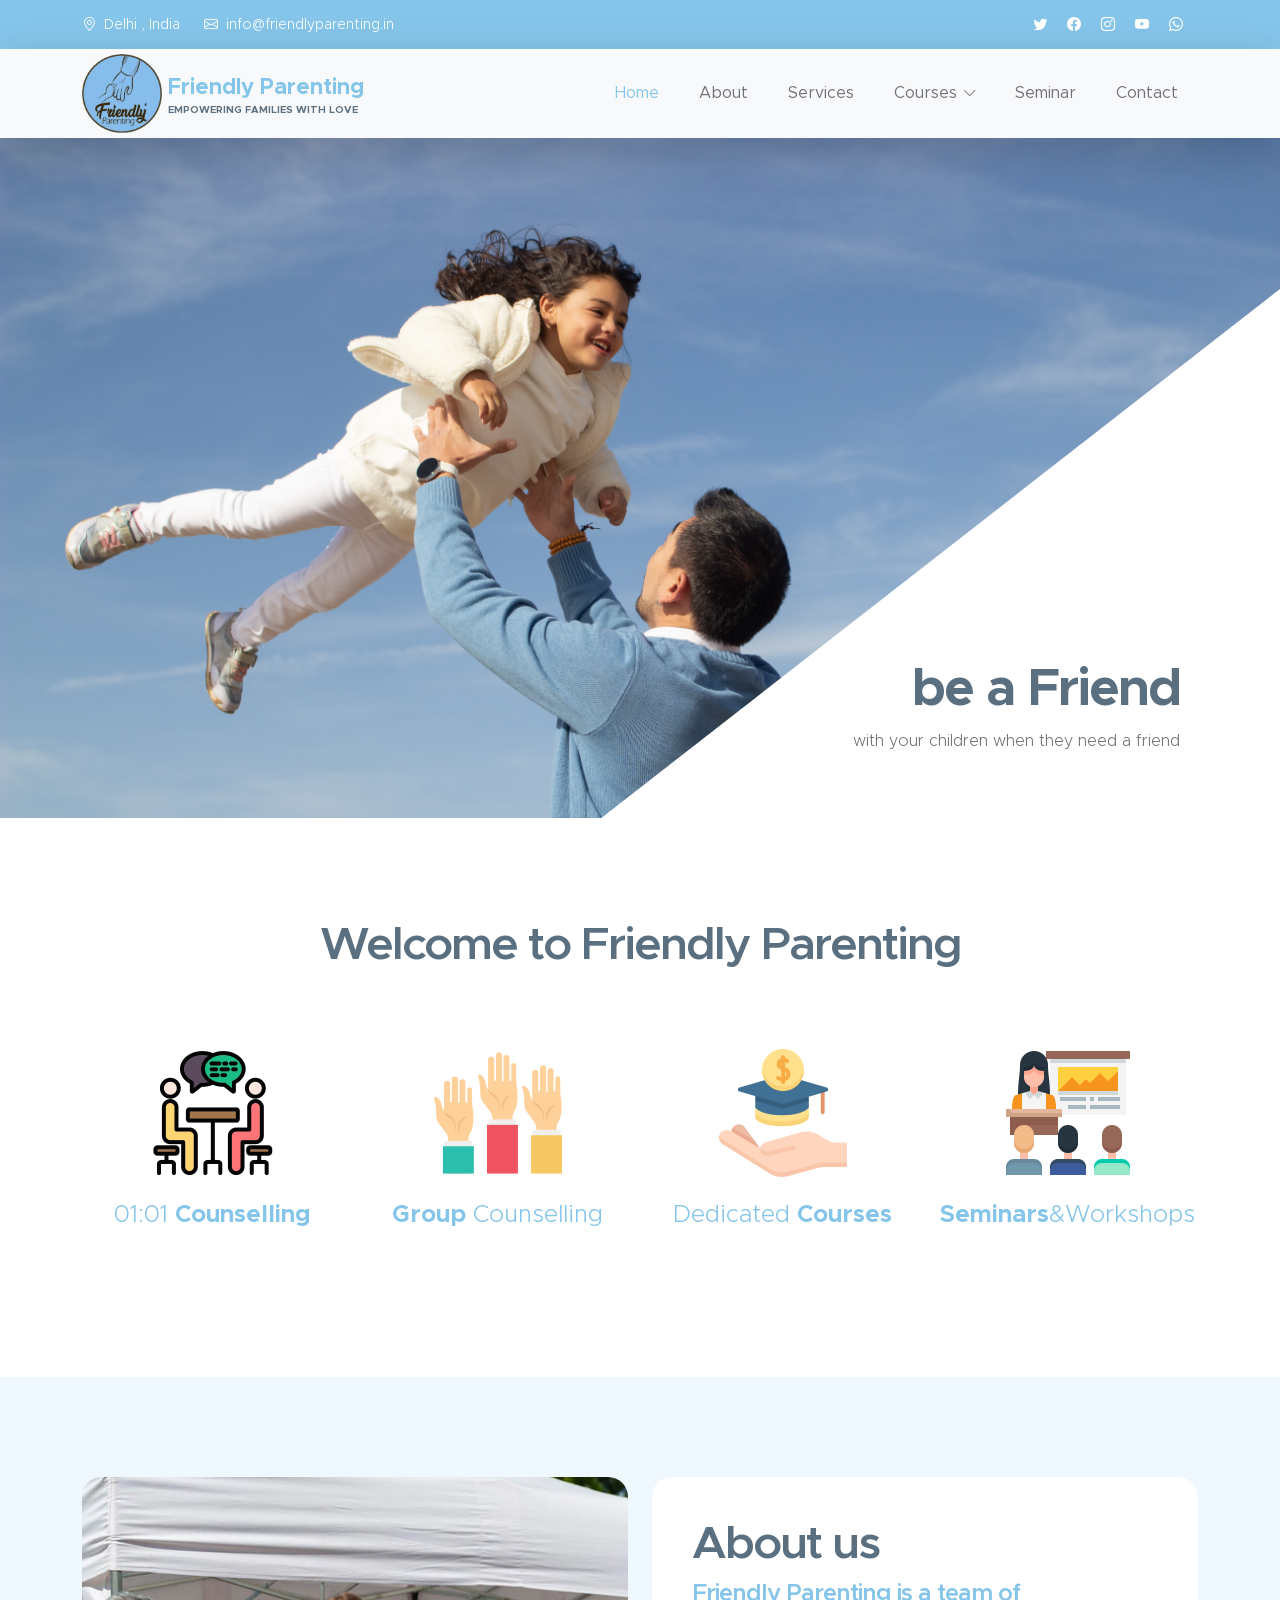
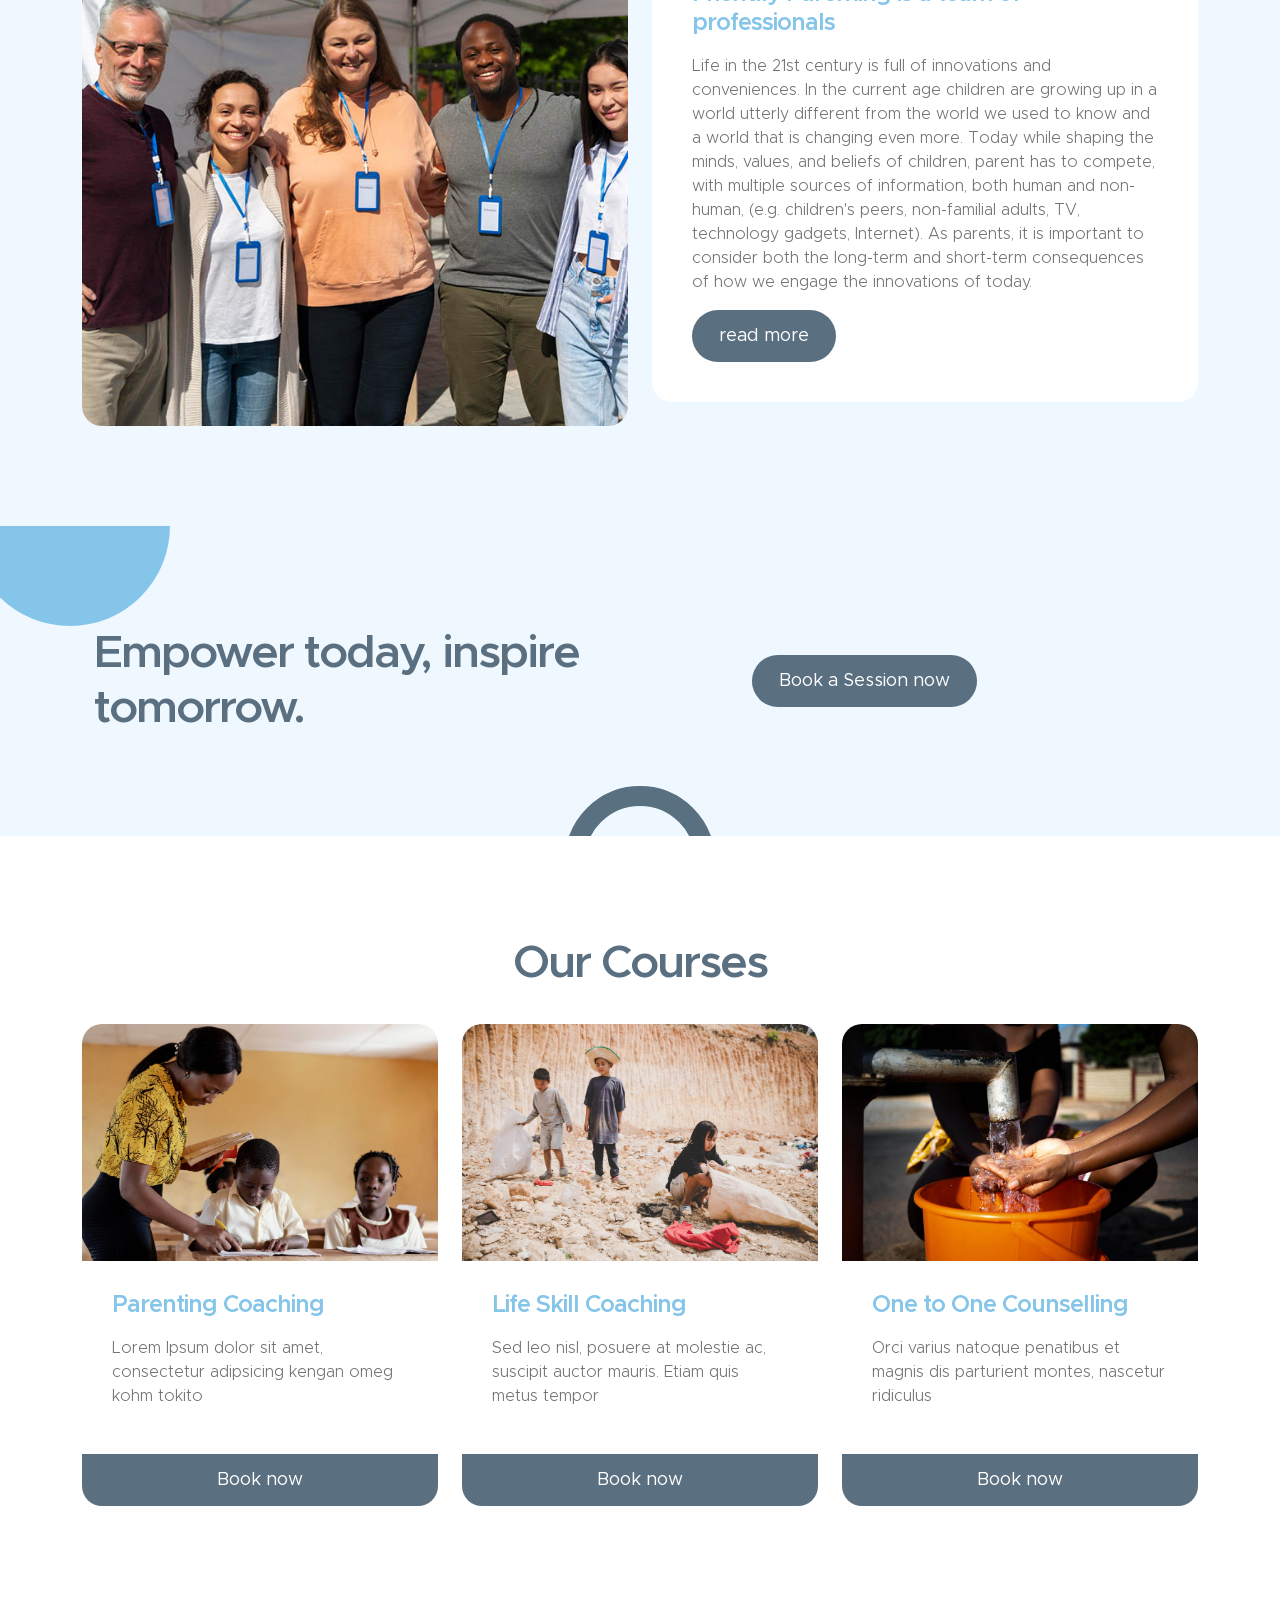
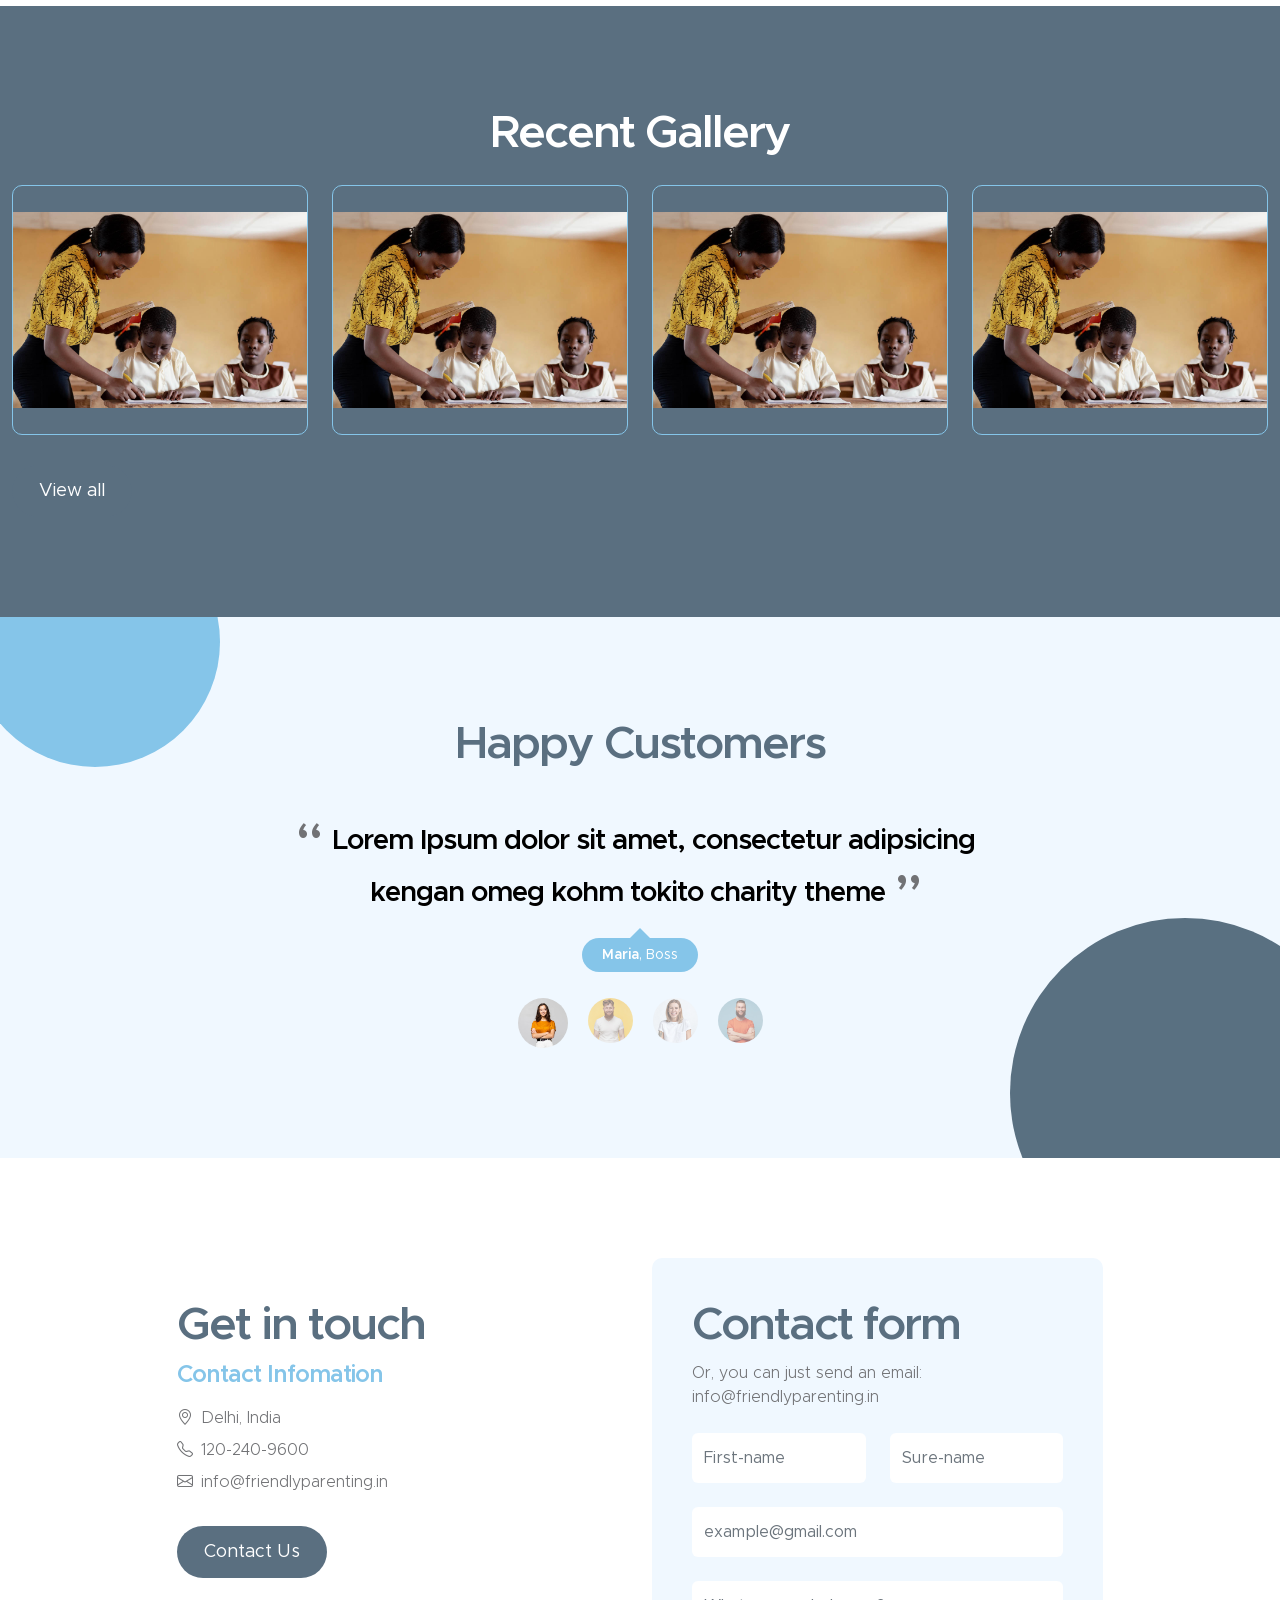
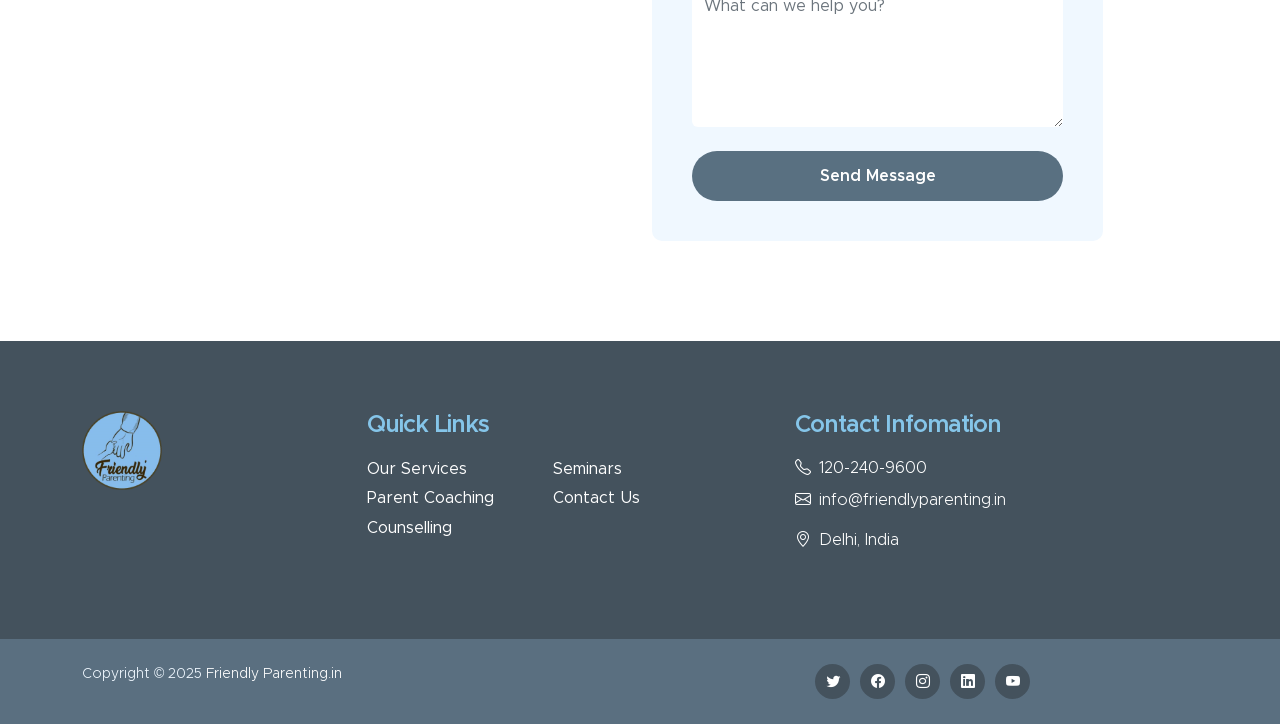
==== commit a79894dc: "done changes" ====
--- a/index.html
+++ b/index.html
@@ -81,7 +81,7 @@
                 <img src="images/logo.png" class="logo img-fluid" alt="Kind Heart Charity">
                 <span>
                     Friendly Parenting
-                    <small>Non-profit Organization</small>
+                    <small>Empowering Families with Love</small>
                 </span>
             </a>
 
@@ -93,15 +93,15 @@
             <div class="collapse navbar-collapse" id="navbarNav">
                 <ul class="navbar-nav ms-auto">
                     <li class="nav-item">
-                        <a class="nav-link click-scroll" href="#top">Home</a>
+                        <a class="nav-link" href="index.html">Home</a>
                     </li>
 
                     <li class="nav-item">
-                        <a class="nav-link click-scroll" href="#section_2">About</a>
+                        <a class="nav-link" href="#section_2">About</a>
                     </li>
 
                     <li class="nav-item">
-                        <a class="nav-link" href="coach.html">Coach</a>
+                        <a class="nav-link" href="#section_3">Services</a>
                     </li>
 
                     <!-- <li class="nav-item">
@@ -109,25 +109,25 @@
                     </li> -->
 
                     <li class="nav-item dropdown">
-                        <a class="nav-link click-scroll dropdown-toggle" href="#section_3"
+                        <a class="nav-link click-scroll dropdown-toggle" href="courses.html"
                             id="navbarLightDropdownMenuLink" role="button" data-bs-toggle="dropdown"
-                            aria-expanded="false">Services</a>
+                            aria-expanded="false">Courses</a>
 
                         <ul class="dropdown-menu dropdown-menu-light" aria-labelledby="navbarLightDropdownMenuLink">
-                            <li><a class="dropdown-item" href="services-detail.html">Parenting Coaching</a></li>
-
-                            <li><a class="dropdown-item" href="services-detail.html">Life Skill Coaching</a></li>
-                            <li><a class="dropdown-item" href="services-detail.html">School Seminar</a></li>
-                            <li><a class="dropdown-item" href="services-detail.html">College Seminar</a></li>
+                            <li><a class="dropdown-item" href="courses-detail.html">Parenting Coaching</a></li>
+
+                            <li><a class="dropdown-item" href="courses-detail.html">Life Skill Coaching</a></li>
+                            <!-- <li><a class="dropdown-item" href="services-detail.html">School Seminar</a></li>
+                            <li><a class="dropdown-item" href="services-detail.html">College Seminar</a></li> -->
                         </ul>
                     </li>
 
 
                     <li class="nav-item">
-                        <a class="nav-link click-scroll" href="#section_6">Gallery</a>
+                        <a class="nav-link " href="seminar.html">Seminar</a>
                     </li>
                     <li class="nav-item">
-                        <a class="nav-link click-scroll" href="#section_6">Contact</a>
+                        <a class="nav-link" href="contact.html">Contact</a>
                     </li>
 
                     <!-- <li class="nav-item ms-3">
@@ -209,7 +209,7 @@
 
                     <div class="col-lg-3 col-md-6 col-12 mb-4 mb-lg-0">
                         <div class="featured-block d-flex justify-content-center align-items-center">
-                            <a href="donate.html" class="d-block">
+                            <a href="#" class="d-block">
                                 <img src="images/icons/consulting.png" class="featured-block-image img-fluid" alt=""
                                     width="128px" height="128px">
 
@@ -220,7 +220,7 @@
 
                     <div class="col-lg-3 col-md-6 col-12 mb-4 mb-lg-0 mb-md-4">
                         <div class="featured-block d-flex justify-content-center align-items-center">
-                            <a href="donate.html" class="d-block">
+                            <a href="#" class="d-block">
                                 <img src="images/icons/hands.png" class="featured-block-image img-fluid" alt="">
 
                                 <p class="featured-block-text"><strong>Group</strong> Counselling</p>
@@ -230,7 +230,7 @@
 
                     <div class="col-lg-3 col-md-6 col-12 mb-4 mb-lg-0 mb-md-4">
                         <div class="featured-block d-flex justify-content-center align-items-center">
-                            <a href="donate.html" class="d-block">
+                            <a href="#" class="d-block">
                                 <img src="images/icons/scholarship.png" class="featured-block-image img-fluid" alt="">
 
                                 <p class="featured-block-text">Dedicated <strong>Courses</strong></p>
@@ -240,7 +240,7 @@
 
                     <div class="col-lg-3 col-md-6 col-12 mb-4 mb-lg-0">
                         <div class="featured-block d-flex justify-content-center align-items-center">
-                            <a href="donate.html" class="d-block">
+                            <a href="#" class="d-block">
                                 <img src="images/icons/seminar.png" class="featured-block-image img-fluid" alt=""
                                     width="128px" height="128px">
 
@@ -264,10 +264,9 @@
 
                     <div class="col-lg-6 col-12">
                         <div class="custom-text-box">
-                            <h2 class="mb-2">About Friendly Parenting</h2>
-
-                            <h5 class="mb-3">FRIENDLY PARENTING is a team of professionals which serves humanity in the
-                                field of Parental Coaching.</h5>
+                            <h2 class="mb-2">About us</h2>
+
+                            <h5 class="mb-3">Friendly Parenting is a team of professionals</h5>
 
                             <p class="mb-0">Life in the 21st century is full of innovations and conveniences. In the
                                 current age children are growing up in a world utterly different from the world we used
@@ -278,9 +277,10 @@
                                 with multiple sources of information, both human and non-human, (e.g. children's peers,
                                 non-familial adults, TV, technology gadgets, Internet). As parents, it is important to
                                 consider both the long-term and short-term consequences of how we engage the innovations
-                                of today.
-
-                                Being responsible for our children’s happiness and success as well as the next
+                                of today.<br>
+                                <a href="" class="custom-btn btn mt-3">read more</a>
+
+                                <!-- Being responsible for our children’s happiness and success as well as the next
                                 generation, we have to help them gain the skill to manage.
 
 
@@ -293,10 +293,11 @@
                                 When we know better, we do better.
 
                                 From making parents realize what kind of parents are they to forming appropriate
-                                parenting habits, shall be done for building a well-informed parenting community..</p>
-                        </div>
-
-                        <div class="row">
+                                parenting habits, shall be done for building a well-informed parenting community.. -->
+                            </p>
+                        </div>
+
+                        <!-- <div class="row">
                             <div class="col-lg-12 col-md-12 col-12">
                                 <div class="custom-text-box mb-lg-0">
                                     <h5 class="mb-3">Our Mission</h5>
@@ -326,30 +327,8 @@
                                 </div>
                             </div>
 
-                            <!-- <div class="col-lg-6 col-md-6 col-12">
-                                <div class="custom-text-box d-flex flex-wrap d-lg-block mb-lg-0">
-                                    <div class="counter-thumb">
-                                        <div class="d-flex">
-                                            <span class="counter-number" data-from="1" data-to="2009"
-                                                data-speed="1000"></span>
-                                            <span class="counter-number-text"></span>
-                                        </div>
-
-                                        <span class="counter-text">Founded</span>
-                                    </div>
-
-                                    <div class="counter-thumb mt-4">
-                                        <div class="d-flex">
-                                            <span class="counter-number" data-from="1" data-to="120"
-                                                data-speed="1000"></span>
-                                            <span class="counter-number-text">B</span>
-                                        </div>
-
-                                        <span class="counter-text">Donations</span>
-                                    </div>
-                                </div>
-                            </div> -->
-                        </div>
+                            
+                        </div> -->
                     </div>
 
                 </div>
@@ -357,7 +336,7 @@
         </section>
 
 
-        <section class="about-section section-padding">
+        <!-- <section class="about-section section-padding">
             <div class="container">
                 <div class="row">
 
@@ -395,7 +374,7 @@
 
                 </div>
             </div>
-        </section>
+        </section> -->
 
         <section class="cta-section section-padding section-bg">
             <div class="container">
@@ -419,7 +398,7 @@
                 <div class="row">
 
                     <div class="col-lg-12 col-12 text-center mb-4">
-                        <h2>Our Services</h2>
+                        <h2>Our Courses</h2>
                     </div>
 
                     <div class="col-lg-4 col-md-6 col-12 mb-4 mb-lg-0">
@@ -433,22 +412,10 @@
 
                                     <p>Lorem Ipsum dolor sit amet, consectetur adipsicing kengan omeg kohm tokito</p>
 
-                                    <!-- <div class="progress mt-4">
-                                        <div class="progress-bar w-75" role="progressbar" aria-valuenow="75"
-                                            aria-valuemin="0" aria-valuemax="100"></div>
-                                    </div> -->
-
-                                    <!-- <div class="d-flex align-items-center my-2">
-                                         <p class="mb-0">
-                                            <strong>Raised:</strong>
-                                            $18,500
-                                        </p>
-
-                                        
-                                    </div> -->
-                                </div>
-
-                                <a href="donate.html" class="custom-btn btn">Book now</a>
+
+                                </div>
+
+                                <a href="courses-detail.html" class="custom-btn btn">Book now</a>
                             </div>
                         </div>
                     </div>
@@ -465,25 +432,9 @@
                                     <p>Sed leo nisl, posuere at molestie ac, suscipit auctor mauris. Etiam quis metus
                                         tempor</p>
 
-                                    <!-- <div class="progress mt-4">
-                                        <div class="progress-bar w-50" role="progressbar" aria-valuenow="50"
-                                            aria-valuemin="0" aria-valuemax="100"></div>
-                                    </div> -->
-
-                                    <!-- <div class="d-flex align-items-center my-2">
-                                        <p class="mb-0">
-                                            <strong>Raised:</strong>
-                                            $27,600
-                                        </p>
-
-                                        <p class="ms-auto mb-0">
-                                            <strong>Goal:</strong>
-                                            $60,000
-                                        </p>
-                                    </div> -->
-                                </div>
-
-                                <a href="donate.html" class="custom-btn btn">Book now</a>
+                                </div>
+
+                                <a href="courses-detail.html" class="custom-btn btn">Book now</a>
                             </div>
                         </div>
                     </div>
@@ -500,25 +451,10 @@
                                     <p>Orci varius natoque penatibus et magnis dis parturient montes, nascetur ridiculus
                                     </p>
 
-                                    <!-- <div class="progress mt-4">
-                                        <div class="progress-bar w-100" role="progressbar" aria-valuenow="100"
-                                            aria-valuemin="0" aria-valuemax="100"></div>
-                                    </div> -->
-
-                                    <!-- <div class="d-flex align-items-center my-2">
-                                        <p class="mb-0">
-                                            <strong>Raised:</strong>
-                                            $84,600
-                                        </p>
-
-                                        <p class="ms-auto mb-0">
-                                            <strong>Goal:</strong>
-                                            $100,000
-                                        </p>
-                                    </div> -->
-                                </div>
-
-                                <a href="donate.html" class="custom-btn btn">Book now</a>
+
+                                </div>
+
+                                <a href="courses-detail.html" class="custom-btn btn">Book now</a>
                             </div>
                         </div>
                     </div>
@@ -628,262 +564,6 @@
             </div>
         </section>
 
-        <!-- <section class="news-section section-padding" id="section_5">
-            <div class="container">
-                <div class="row">
-
-                    <div class="col-lg-12 col-12 mb-5">
-                        <h2>Latest News</h2>
-                    </div>
-
-                    <div class="col-lg-7 col-12">
-                        <div class="news-block">
-                            <div class="news-block-top">
-                                <a href="news-detail.html">
-                                    <img src="images/news/medium-shot-volunteers-with-clothing-donations.jpg"
-                                        class="news-image img-fluid" alt="">
-                                </a>
-
-                                <div class="news-category-block">
-                                    <a href="#" class="category-block-link">
-                                        Lifestyle,
-                                    </a>
-
-                                    <a href="#" class="category-block-link">
-                                        Clothing Donation
-                                    </a>
-                                </div>
-                            </div>
-
-                            <div class="news-block-info">
-                                <div class="d-flex mt-2">
-                                    <div class="news-block-date">
-                                        <p>
-                                            <i class="bi-calendar4 custom-icon me-1"></i>
-                                            October 12, 2036
-                                        </p>
-                                    </div>
-
-                                    <div class="news-block-author mx-5">
-                                        <p>
-                                            <i class="bi-person custom-icon me-1"></i>
-                                            By Admin
-                                        </p>
-                                    </div>
-
-                                    <div class="news-block-comment">
-                                        <p>
-                                            <i class="bi-chat-left custom-icon me-1"></i>
-                                            32 Comments
-                                        </p>
-                                    </div>
-                                </div>
-
-                                <div class="news-block-title mb-2">
-                                    <h4><a href="news-detail.html" class="news-block-title-link">Clothing donation to
-                                            urban area</a></h4>
-                                </div>
-
-                                <div class="news-block-body">
-                                    <p>Lorem Ipsum dolor sit amet, consectetur adipsicing kengan omeg kohm tokito
-                                        Professional charity theme based on Bootstrap</p>
-                                </div>
-                            </div>
-                        </div>
-
-                        <div class="news-block mt-3">
-                            <div class="news-block-top">
-                                <a href="news-detail.html">
-                                    <img src="images/news/medium-shot-people-collecting-foodstuff.jpg"
-                                        class="news-image img-fluid" alt="">
-                                </a>
-
-                                <div class="news-category-block">
-                                    <a href="#" class="category-block-link">
-                                        Food,
-                                    </a>
-
-                                    <a href="#" class="category-block-link">
-                                        Donation,
-                                    </a>
-
-                                    <a href="#" class="category-block-link">
-                                        Caring
-                                    </a>
-                                </div>
-                            </div>
-
-                            <div class="news-block-info">
-                                <div class="d-flex mt-2">
-                                    <div class="news-block-date">
-                                        <p>
-                                            <i class="bi-calendar4 custom-icon me-1"></i>
-                                            October 20, 2036
-                                        </p>
-                                    </div>
-
-                                    <div class="news-block-author mx-5">
-                                        <p>
-                                            <i class="bi-person custom-icon me-1"></i>
-                                            By Admin
-                                        </p>
-                                    </div>
-
-                                    <div class="news-block-comment">
-                                        <p>
-                                            <i class="bi-chat-left custom-icon me-1"></i>
-                                            35 Comments
-                                        </p>
-                                    </div>
-                                </div>
-
-                                <div class="news-block-title mb-2">
-                                    <h4><a href="news-detail.html" class="news-block-title-link">Food donation area</a>
-                                    </h4>
-                                </div>
-
-                                <div class="news-block-body">
-                                    <p>Sed leo nisl, posuere at molestie ac, suscipit auctor mauris. Etiam quis metus
-                                        elementum, tempor risus vel, condimentum orci</p>
-                                </div>
-                            </div>
-                        </div>
-                    </div>
-
-                    <div class="col-lg-4 col-12 mx-auto">
-                        <form class="custom-form search-form" action="#" method="get" role="form">
-                            <input name="search" type="search" class="form-control" id="search" placeholder="Search"
-                                aria-label="Search">
-
-                            <button type="submit" class="form-control">
-                                <i class="bi-search"></i>
-                            </button>
-                        </form>
-
-                        <h5 class="mt-5 mb-3">Recent news</h5>
-
-                        <div class="news-block news-block-two-col d-flex mt-4">
-                            <div class="news-block-two-col-image-wrap">
-                                <a href="news-detail.html">
-                                    <img src="images/news/africa-humanitarian-aid-doctor.jpg"
-                                        class="news-image img-fluid" alt="">
-                                </a>
-                            </div>
-
-                            <div class="news-block-two-col-info">
-                                <div class="news-block-title mb-2">
-                                    <h6><a href="news-detail.html" class="news-block-title-link">Food donation area</a>
-                                    </h6>
-                                </div>
-
-                                <div class="news-block-date">
-                                    <p>
-                                        <i class="bi-calendar4 custom-icon me-1"></i>
-                                        October 16, 2036
-                                    </p>
-                                </div>
-                            </div>
-                        </div>
-
-                        <div class="news-block news-block-two-col d-flex mt-4">
-                            <div class="news-block-two-col-image-wrap">
-                                <a href="news-detail.html">
-                                    <img src="images/news/close-up-happy-people-working-together.jpg"
-                                        class="news-image img-fluid" alt="">
-                                </a>
-                            </div>
-
-                            <div class="news-block-two-col-info">
-                                <div class="news-block-title mb-2">
-                                    <h6><a href="news-detail.html" class="news-block-title-link">Volunteering Clean</a>
-                                    </h6>
-                                </div>
-
-                                <div class="news-block-date">
-                                    <p>
-                                        <i class="bi-calendar4 custom-icon me-1"></i>
-                                        October 24, 2036
-                                    </p>
-                                </div>
-                            </div>
-                        </div>
-
-                        <div class="category-block d-flex flex-column">
-                            <h5 class="mb-3">Categories</h5>
-
-                            <a href="#" class="category-block-link">
-                                Drinking water
-                                <span class="badge">20</span>
-                            </a>
-
-                            <a href="#" class="category-block-link">
-                                Food Donation
-                                <span class="badge">30</span>
-                            </a>
-
-                            <a href="#" class="category-block-link">
-                                Children Education
-                                <span class="badge">10</span>
-                            </a>
-
-                            <a href="#" class="category-block-link">
-                                Poverty Development
-                                <span class="badge">15</span>
-                            </a>
-
-                            <a href="#" class="category-block-link">
-                                Clothing Donation
-                                <span class="badge">20</span>
-                            </a>
-                        </div>
-
-                        <div class="tags-block">
-                            <h5 class="mb-3">Tags</h5>
-
-                            <a href="#" class="tags-block-link">
-                                Donation
-                            </a>
-
-                            <a href="#" class="tags-block-link">
-                                Clothing
-                            </a>
-
-                            <a href="#" class="tags-block-link">
-                                Food
-                            </a>
-
-                            <a href="#" class="tags-block-link">
-                                Children
-                            </a>
-
-                            <a href="#" class="tags-block-link">
-                                Education
-                            </a>
-
-                            <a href="#" class="tags-block-link">
-                                Poverty
-                            </a>
-
-                            <a href="#" class="tags-block-link">
-                                Clean Water
-                            </a>
-                        </div>
-
-                        <form class="custom-form subscribe-form" action="#" method="get" role="form">
-                            <h5 class="mb-4">Newsletter Form</h5>
-
-                            <input type="email" name="subscribe-email" id="subscribe-email" pattern="[^ @]*@[^ @]*"
-                                class="form-control" placeholder="Email Address" required>
-
-                            <div class="col-lg-12 col-12">
-                                <button type="submit" class="form-control">Subscribe</button>
-                            </div>
-                        </form>
-                    </div>
-
-                </div>
-            </div>
-        </section> -->
 
 
         <section class="testimonial-section section-padding section-bg">
--- a/css/main.css
+++ b/css/main.css
@@ -745,7 +745,7 @@
   DONATE              
 -----------------------------------------*/
 .donate-section {
-  background-image: url("../images/different-people-doing-volunteer-work.jpg");
+  background-image: url("../images/b3.jpg");
   background-repeat: no-repeat;
   background-position: center;
   background-size: cover;
@@ -766,7 +766,7 @@
   NEWS         
 -----------------------------------------*/
 .news-detail-header-section {
-  background-image: url("../images/news/close-up-volunteer-oganizing-stuff-donation.jpg");
+  background-image: url("../images/b3.jpg");
   background-repeat: no-repeat;
   background-position: center;
   background-size: cover;
